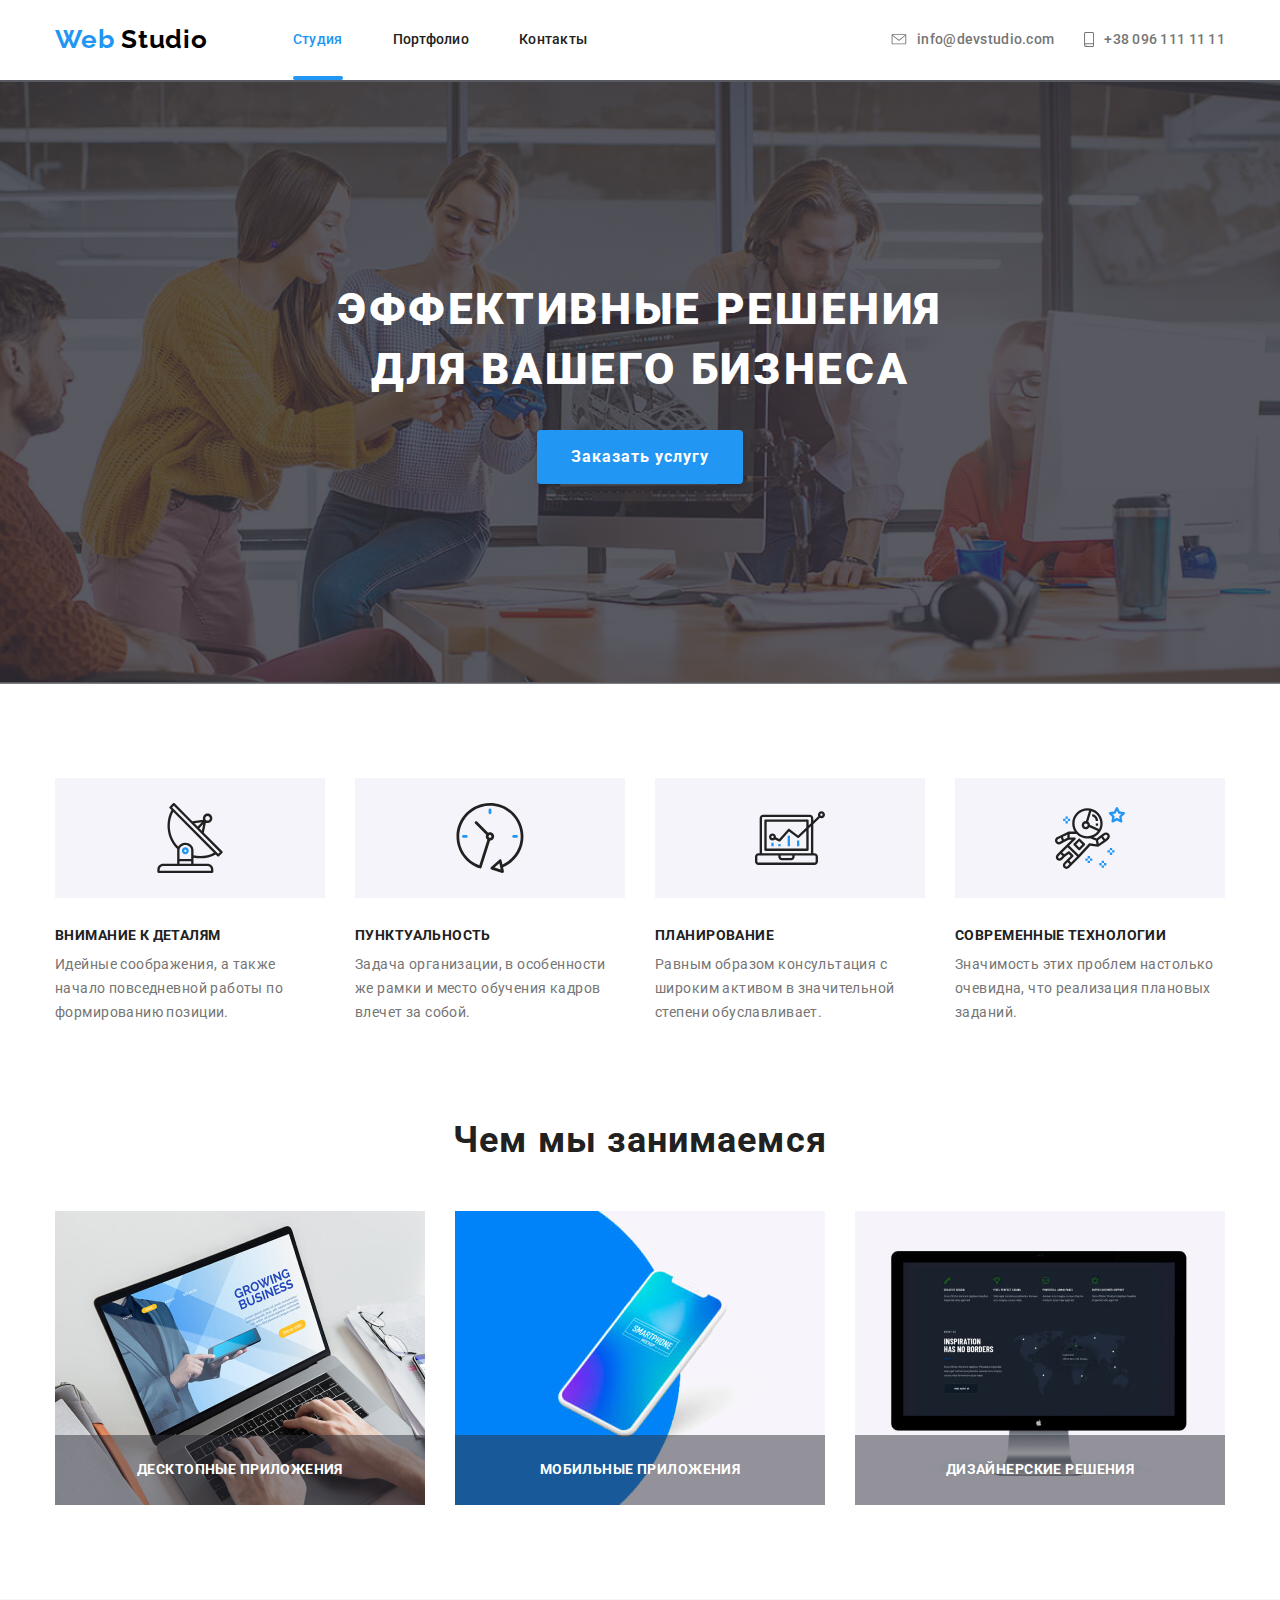
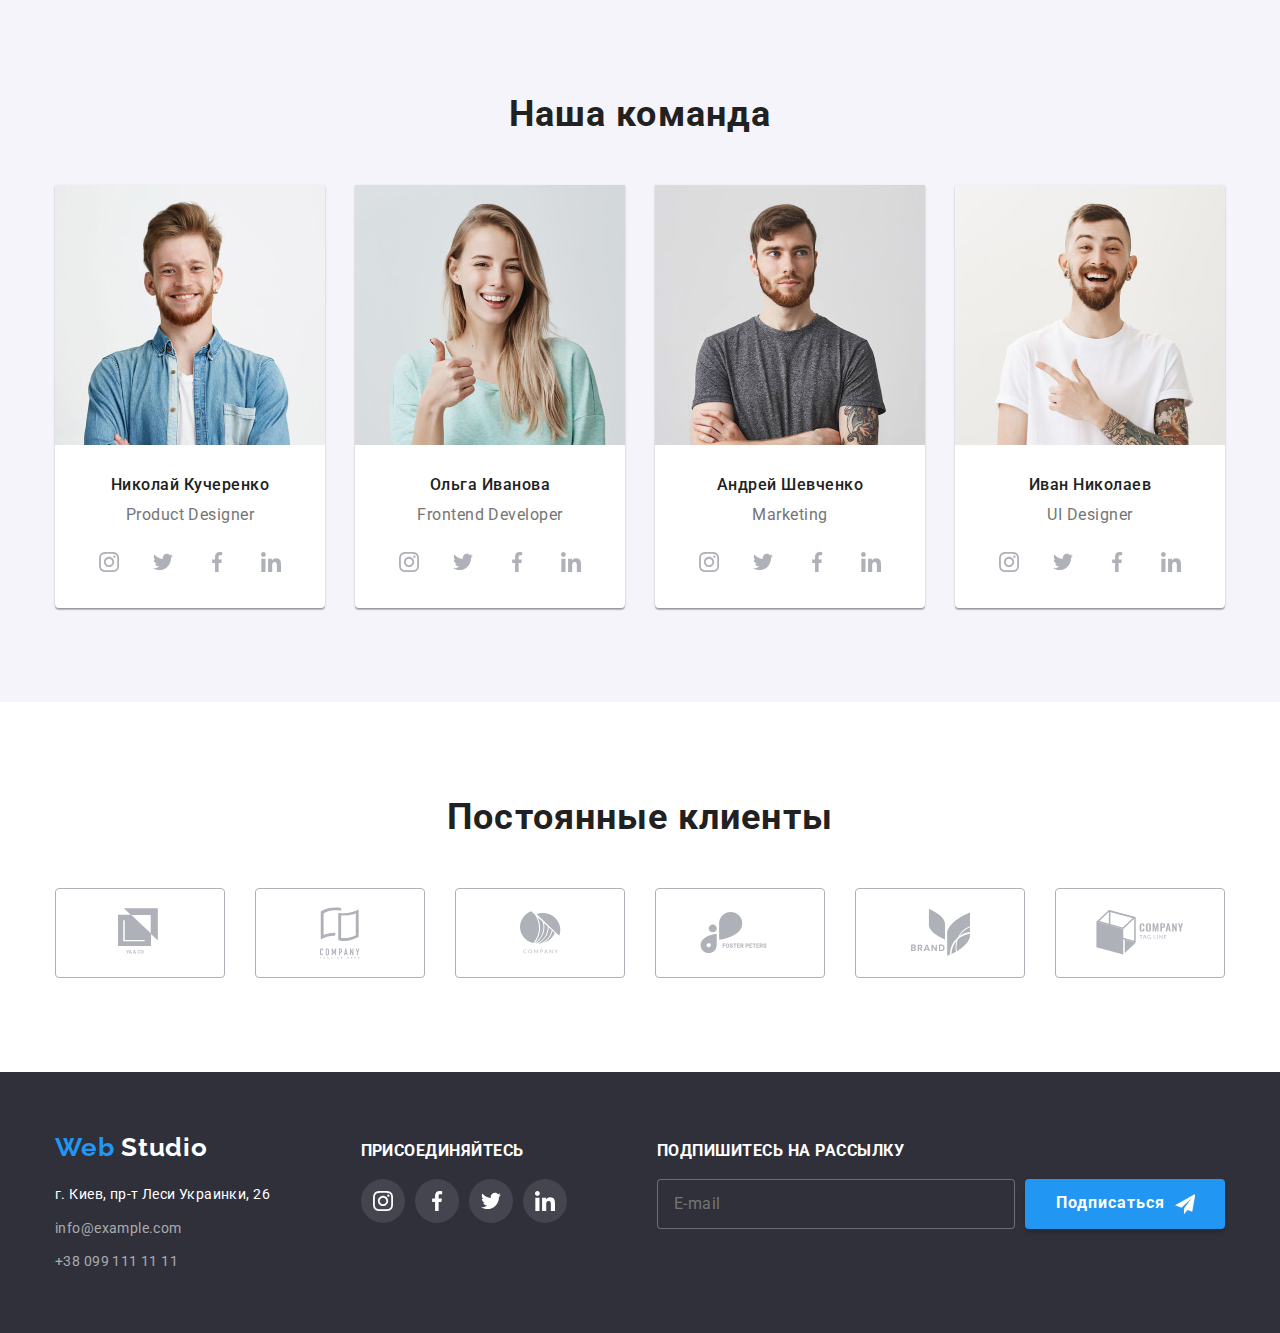
==== index.html @ 57c94443 "Add files via upload" ====
<!DOCTYPE html>
<html lang="ru">
  <head>
    <meta charset="UTF-8" />
    <meta name="viewport" content="width=device-width, initial-scale=1.0" />
    <title>Web Studio</title>
    <link rel="stylesheet" href="./css/normalize.css" />
    <link rel="stylesheet" href="./css/styles.css" />
    <link
      href="https://fonts.googleapis.com/css2?family=Raleway:wght@500&family=Roboto:wght@400;500;700;900&display=swap"
      rel="stylesheet"
    />
  </head>

  <body>
    <!--Шляпа-->
    <header class="header">
      <div class="container">
        <nav class="navigation">
          <a class="logo link" href="index.html" lang="en">
            <span class="logo-part">Web</span> Studio</a
          >
          <ul class="navigation-list list">
            <li class="navigation-list-item">
              <a class="navigation-list-link link current" href="index.html"
                >Студия</a
              >
            </li>
            <li class="navigation-list-item">
              <a class="navigation-list-link link" href="portfolio.html"
                >Портфолио</a
              >
            </li>
            <li class="navigation-list-item">
              <a class="navigation-list-link link" href="">Контакты</a>
            </li>
          </ul>
        </nav>
        <ul class="navigation-contacts list">
          <li class="navigation-contacts-list">
            <address class="navigation-contacts-adress">
              <a
                class="navigation-contacts-list-link link"
                href="mail:info@devstudio.com"
              >
                <svg class="icon-mail">
                  <use href="./images/sprite.svg#icon-envelope"></use>
                </svg>
                info@devstudio.com
              </a>
            </address>
          </li>
          <li class="navigation-contacts-list">
            <address class="navigation-contacts-adress">
              <a
                class="navigation-contacts-list-link link"
                href="tel:380961111111"
              >
                <svg class="icon-phone">
                  <use href="./images/sprite.svg#icon-smartphone"></use>
                </svg>
                +38 096 111 11 11</a
              >
            </address>
          </li>
        </ul>
      </div>
    </header>
    <!--Hero СЕКЦИЯ-->
    <main>
      <section class="hero">
        <div class="container">
          <h1 class="hero-title">
            Эффективные решения<br />
            для вашего бизнеса
          </h1>
          <button data-modal-open class="modal-btn">Заказать услугу</button>
        </div>
      </section>
      <!--О Нас-->
      <section class="about-us">
        <div class="container">
          <h2 hidden>О Нас</h2>
          <ul class="about-us-list list">
            <li class="about-us-list-item">
              <div class="box">
                <svg class="icon-img">
                  <use href="./images/sprite.svg#icon-antenna"></use>
                </svg>
              </div>
              <h3 class="about-us-title">Внимание к деталям</h3>
              <p class="description">
                Идейные соображения, а также<br />
                начало повседневной работы по<br />
                формированию позиции.
              </p>
            </li>
            <li class="about-us-list-item">
              <div class="box">
                <svg class="icon-img">
                  <use href="./images/sprite.svg#icon-clock"></use>
                </svg>
              </div>
              <h3 class="about-us-title">Пунктуальность</h3>
              <p class="description">
                Задача организации, в особенности<br />
                же рамки и место обучения кадров<br />
                влечет за собой.
              </p>
            </li>
            <li class="about-us-list-item">
              <div class="box">
                <svg class="icon-img">
                  <use href="./images/sprite.svg#icon-diagram"></use>
                </svg>
              </div>
              <h3 class="about-us-title">Планирование</h3>
              <p class="description">
                Равным образом консультация с<br />
                широким активом в значительной<br />
                степени обуславливает.
              </p>
            </li>
            <li class="about-us-list-item">
              <div class="box">
                <svg class="icon-img">
                  <use href="./images/sprite.svg#icon-astronaut"></use>
                </svg>
              </div>
              <h3 class="about-us-title">Современные технологии</h3>
              <p class="description">
                Значимость этих проблем настолько<br />
                очевидна, что реализация плановых<br />
                заданий.
              </p>
            </li>
          </ul>
        </div>
      </section>
      <!--Чем Занимаемся-->
      <section class="what-we-do">
        <div class="container">
          <h2 class="heading-title">Чем мы занимаемся</h2>
          <ul class="what-we-do-list list">
            <li class="what-we-do-list-item">
              <img
                class="what-we-do-list-item-img"
                src="./images/main-page/what-we-do/wedo1.jpg"
                alt="ноутбук"
              />
              <p class="what-we-do-description">Десктопные приложения</p>
            </li>
            <li class="what-we-do-list-item">
              <img
                class="what-we-do-list-item-img"
                src="./images/main-page/what-we-do/wedo2.jpg"
                alt="смартфон"
              />
              <p class="what-we-do-description">Мобильные приложения</p>
            </li>
            <li class="what-we-do-list-item">
              <img
                class="what-we-do-list-item-img"
                src="./images/main-page/what-we-do/wedo3.jpg"
                alt="монитор"
              />
              <p class="what-we-do-description">дизайнерские решения</p>
            </li>
          </ul>
        </div>
      </section>
      <!--Команда-->
      <section class="team">
        <div class="container">
          <h2 class="heading-title">Наша команда</h2>
          <ul class="team-list list">
            <li class="team-list-item">
              <img
                class="team-list-teamate-img"
                src="./images/main-page/teamate/teamate1.jpg"
                alt="Николай Кучеренко"
                width="270"
                height="260"
              />
              <h3 class="teamate-name">Николай Кучеренко</h3>
              <p class="teamate-position" lang="en">Product Designer</p>
              <ul class="team-list-social list">
                <li class="team-list-social-item">
                  <a
                    class="team-list-social-item-link link"
                    href=""
                    aria-label="инстаграм"
                  >
                    <svg class="social-svg-item">
                      <use href="./images/sprite.svg#icon-instagram"></use>
                    </svg>
                  </a>
                </li>
                <li class="team-list-social-item">
                  <a
                    class="team-list-social-item-link link"
                    href=""
                    aria-label="твиттер"
                  >
                    <svg class="social-svg-item">
                      <use href="./images/sprite.svg#icon-twitter"></use>
                    </svg>
                  </a>
                </li>
                <li class="team-list-social-item">
                  <a
                    class="team-list-social-item-link link"
                    href=""
                    aria-label="фейсбук"
                  >
                    <svg class="social-svg-item">
                      <use href="./images/sprite.svg#icon-facebook"></use>
                    </svg>
                  </a>
                </li>
                <li class="team-list-social-item">
                  <a
                    class="team-list-social-item-link link"
                    href=""
                    aria-label="линкедин"
                  >
                    <svg class="social-svg-item">
                      <use href="./images/sprite.svg#icon-linkedin"></use>
                    </svg>
                  </a>
                </li>
              </ul>
            </li>
            <li class="team-list-item">
              <img
                class="team-list-teamate-img"
                src="./images/main-page/teamate/teamate2.jpg"
                alt="Ольга Иванова"
                width="270"
                height="260"
              />
              <h3 class="teamate-name">Ольга Иванова</h3>
              <p class="teamate-position" lang="en">Frontend Developer</p>
              <ul class="team-list-social list">
                <li class="team-list-social-item">
                  <a
                    class="team-list-social-item-link link"
                    href=""
                    aria-label="инстаграм"
                  >
                    <svg class="social-svg-item">
                      <use href="./images/sprite.svg#icon-instagram"></use>
                    </svg>
                  </a>
                </li>
                <li class="team-list-social-item">
                  <a
                    class="team-list-social-item-link link"
                    href=""
                    aria-label="твиттер"
                  >
                    <svg class="social-svg-item">
                      <use href="./images/sprite.svg#icon-twitter"></use>
                    </svg>
                  </a>
                </li>
                <li class="team-list-social-item">
                  <a
                    class="team-list-social-item-link link"
                    href=""
                    aria-label="фейсбук"
                  >
                    <svg class="social-svg-item">
                      <use href="./images/sprite.svg#icon-facebook"></use>
                    </svg>
                  </a>
                </li>
                <li class="team-list-social-item">
                  <a
                    class="team-list-social-item-link link"
                    href=""
                    aria-label="линкедин"
                  >
                    <svg class="social-svg-item">
                      <use href="./images/sprite.svg#icon-linkedin"></use>
                    </svg>
                  </a>
                </li>
              </ul>
            </li>
            <li class="team-list-item">
              <img
                class="team-list-teamate-img"
                src="./images/main-page/teamate/teamate3.jpg"
                alt="Андрей Шевченко"
                width="270"
                height="260"
              />
              <h3 class="teamate-name">Андрей Шевченко</h3>
              <p class="teamate-position" lang="en">Marketing</p>
              <ul class="team-list-social list">
                <li class="team-list-social-item">
                  <a
                    class="team-list-social-item-link link"
                    href=""
                    aria-label="инстаграм"
                  >
                    <svg class="social-svg-item">
                      <use href="./images/sprite.svg#icon-instagram"></use>
                    </svg>
                  </a>
                </li>
                <li class="team-list-social-item">
                  <a
                    class="team-list-social-item-link link"
                    href=""
                    aria-label="твиттер"
                  >
                    <svg class="social-svg-item">
                      <use href="./images/sprite.svg#icon-twitter"></use>
                    </svg>
                  </a>
                </li>
                <li class="team-list-social-item">
                  <a
                    class="team-list-social-item-link link"
                    href=""
                    aria-label="фейсбук"
                  >
                    <svg class="social-svg-item">
                      <use href="./images/sprite.svg#icon-facebook"></use>
                    </svg>
                  </a>
                </li>
                <li class="team-list-social-item">
                  <a
                    class="team-list-social-item-link link"
                    href=""
                    aria-label="линкедин"
                  >
                    <svg class="social-svg-item">
                      <use href="./images/sprite.svg#icon-linkedin"></use>
                    </svg>
                  </a>
                </li>
              </ul>
            </li>
            <li class="team-list-item">
              <img
                class="team-list-teamate-img"
                src="./images/main-page/teamate/teamate4.jpg"
                alt="Иван Николаев"
                width="270"
                height="260"
              />
              <h3 class="teamate-name">Иван Николаев</h3>
              <p class="teamate-position" lang="en">UI Designer</p>
              <ul class="team-list-social list">
                <li class="team-list-social-item">
                  <a
                    class="team-list-social-item-link link"
                    href=""
                    aria-label="инстаграм"
                  >
                    <svg class="social-svg-item">
                      <use href="./images/sprite.svg#icon-instagram"></use>
                    </svg>
                  </a>
                </li>
                <li class="team-list-social-item">
                  <a
                    class="team-list-social-item-link link"
                    href=""
                    aria-label="твиттер"
                  >
                    <svg class="social-svg-item">
                      <use href="./images/sprite.svg#icon-twitter"></use>
                    </svg>
                  </a>
                </li>
                <li class="team-list-social-item">
                  <a
                    class="team-list-social-item-link link"
                    href=""
                    aria-label="фейсбук"
                  >
                    <svg class="social-svg-item">
                      <use href="./images/sprite.svg#icon-facebook"></use>
                    </svg>
                  </a>
                </li>
                <li class="team-list-social-item">
                  <a
                    class="team-list-social-item-link link"
                    href=""
                    aria-label="линкедин"
                  >
                    <svg class="social-svg-item">
                      <use href="./images/sprite.svg#icon-linkedin"></use>
                    </svg>
                  </a>
                </li>
              </ul>
            </li>
          </ul>
        </div>
      </section>
      <!--Постоянные клиенты-->
      <section class="ourclients">
        <div class="container">
          <h2 class="heading-title">Постоянные клиенты</h2>
          <ul class="clients-list list">
            <li class="clients-list-item">
              <a class="clients-list-item-link link" href="">
                <svg class="clients-svg-item1">
                  <use href="./images/sprite.svg#icon-logo1"></use>
                </svg>
              </a>
            </li>
            <li class="clients-list-item">
              <a class="clients-list-item-link link" href="">
                <svg class="clients-svg-item2">
                  <use href="./images/sprite.svg#icon-logo2"></use>
                </svg>
              </a>
            </li>
            <li class="clients-list-item">
              <a class="clients-list-item-link link" href="">
                <svg class="clients-svg-item3">
                  <use href="./images/sprite.svg#icon-logo3"></use>
                </svg>
              </a>
            </li>
            <li class="clients-list-item">
              <a class="clients-list-item-link link" href="">
                <svg class="clients-svg-item4">
                  <use href="./images/sprite.svg#icon-logo4"></use>
                </svg>
              </a>
            </li>
            <li class="clients-list-item">
              <a class="clients-list-item-link link" href="">
                <svg class="clients-svg-item5">
                  <use href="./images/sprite.svg#icon-logo5"></use>
                </svg>
              </a>
            </li>
            <li class="clients-list-item">
              <a class="clients-list-item-link link" href="">
                <svg class="clients-svg-item6">
                  <use href="./images/sprite.svg#icon-logo6"></use>
                </svg>
              </a>
            </li>
          </ul>
        </div>
      </section>
    </main>
    <!--Дно-->
    <footer class="footer">
      <div class="container">
        <div class="footer-part1">
          <a class="logo-footer link" href="index.html" lang="en">
            <span class="logo-part">Web</span>
            <span class="logo-part2">Studio</span>
          </a>
          <ul class="footer-list list">
            <li class="footer-list-item">
              <address class="footer-list-item-adress">
                <a
                  class="footer-list-item-link link"
                  href="https://goo.gl/maps/DpkzdR6np3sJu7Kr6"
                  target="_blank"
                >
                  г. Киев, пр-т Леси Украинки, 26
                </a>
              </address>
            </li>
            <li class="footer-list-item">
              <address class="footer-list-item-adress">
                <a
                  class="footer-list-item-link2 link"
                  href="mail:info@example.com"
                >
                  info@example.com
                </a>
              </address>
            </li>
            <li class="footer-list-item">
              <address class="footer-list-item-adress">
                <a class="footer-list-item-link2 link" href="tel:+380991111111">
                  +38 099 111 11 11
                </a>
              </address>
            </li>
          </ul>
        </div>
        <div class="footer-part2">
          <h3 class="join-in">присоединяйтесь</h3>
          <ul class="join-in-list list">
            <li class="join-in-item">
              <a
                class="join-in-item-link link"
                href=""
                aria-label="ссылка на инстаграм"
              >
                <svg class="social-svg-item">
                  <use href="./images/sprite.svg#icon-instagram"></use>
                </svg>
              </a>
            </li>
            <li class="join-in-item">
              <a
                class="join-in-item-link link"
                href=""
                aria-label="ссылка на фейсбук"
              >
                <svg class="social-svg-item">
                  <use href="./images/sprite.svg#icon-facebook"></use>
                </svg>
              </a>
            </li>
            <li class="join-in-item">
              <a
                class="join-in-item-link link"
                href=""
                aria-label="ссылка на твиттер"
              >
                <svg class="social-svg-item">
                  <use href="./images/sprite.svg#icon-twitter"></use>
                </svg>
              </a>
            </li>
            <li class="join-in-item">
              <a
                class="join-in-item-link link"
                href=""
                aria-label="ссылка на линкедин"
              >
                <svg class="social-svg-item">
                  <use href="./images/sprite.svg#icon-linkedin"></use>
                </svg>
              </a>
            </li>
          </ul>
        </div>
        <div class="footer-part3">
          <h3 class="mail-form">
            Подпишитесь на рассылку
          </h3>
          <form action="#" class="mail-form-field">
            <input
              type="email"
              name="email"
              id="email"
              class="mail-form-input"
              placeholder="E-mail"
            />
            <button type="submit" class="mail-form-btn">
              Подписаться
              <svg class="icon-send">
                <use href="./images/sprite.svg#icon-icon-send"></use>
              </svg>
            </button>
          </form>
        </div>
      </div>
    </footer>
    <!--Модальное окно-->
    <div data-modal class="form-on-backdrop is-hidden">
      <form action="#" class="modal-form">
        <h3 class="modal-form-name">Оставьте свои данные, мы вам перезвоним</h3>
        <button type="button" data-modal-close class="modal-close-btn">
          <svg class="icon-close">
            <use href="./images/sprite.svg#icon-close"></use>
          </svg>
        </button>
        <div class="modal-wrapper">
          <input
            class="modal-form-title"
            type="text"
            name="user-name"
            id="user-modal-name"
            placeholder=" "
          />
          <label for="user-modal-name" class="modal-label"> Имя</label>
          <span class="icon-form-span">
            <svg class="icon-form">
              <use href="./images/sprite.svg#icon-person"></use>
            </svg>
          </span>
        </div>
        <div class="modal-wrapper">
          <input
            class="modal-form-title"
            type="tel"
            name="user-tel"
            id="user-modal-tel"
            placeholder=" "
            required=""
          />
          <label for="user-modal-tel" class="modal-label">
            Телефон
          </label>
          <span class="icon-form-span">
            <svg class="icon-form">
              <use href="./images/sprite.svg#icon-phone"></use>
            </svg>
          </span>
        </div>
        <div class="modal-wrapper">
          <input
            class="modal-form-title"
            type="email"
            name="user-email"
            id="user-modal-email"
            placeholder=" "
            required=""
          />
          <label for="user-modal-email" class="modal-label"> Почта</label>
          <span class="icon-form-span">
            <svg class="icon-form">
              <use href="./images/sprite.svg#icon-email"></use>
            </svg>
          </span>
        </div>
        <label for="textarea" class="modal-label-textarea">
          <textarea
            id="textarea"
            class="modal-form-text"
            name="user-massage"
            placeholder=" "
          ></textarea>
          <span class="modal-span-text">Комментарий</span>
        </label>
        <label class="modal-form-label">
          <input
            type="checkbox"
            name="policy"
            value="accept-policy"
            class="modal-form-check"
          />
          <span class="modal-form-my-check">
            <svg class="icon-check">
              <use href="./images/sprite.svg#icon-icon-check"></use>
            </svg>
          </span>
          <span class="modal-form-span"
            >Соглашаюсь с рассылкой и принимаю
            <a href="">Условия договора</a>
          </span>
        </label>
        <button class="modal-form-accept">Отправить</button>
      </form>
    </div>

    <script src="./js/modal.js"></script>
  </body>
</html>
---- css/styles.css ----
:root {
  --main-font: "Roboto", sans-serif;
  --secondary-font: "Raleway", sans-serif;
  --main-color-text: #757575;
  --secondary-color-text: #212121;
  --third-color-text: #ffffff;
  --accent-color: #2196f3;
  --background-color: #ffffff;
  --background-secondary-color: #f5f4fa;
  --background-footer-color: #2f303a;
  --color-icons: #afb1b8;
}
body {
  background-color: var(--background-color);
  font-style: normal;
  font-family: var(--main-font);
  font-size: 14px;
  color: var(--secondary-color-text);
}

/*index.html*/

html {
  box-sizing: border-box;
}
*,
*::before,
*::after {
  box-sizing: inherit;
}
.link {
  text-decoration: none;
  display: block;
}
.list {
  list-style: none;
  padding: 0px;
  margin: 0px;
}

h1,
h2,
h3,
h4,
h5,
h6 {
  margin-top: 0;
  margin-bottom: 0;
}
p {
  margin: 0px;
}

/*Header*/

.header > .container,
.navigation,
.navigation-list {
  display: flex;
  align-items: center;
  justify-content: space-between;
}
.container {
  width: 1200px;
  padding-left: 15px;
  padding-right: 15px;
  margin-left: auto;
  margin-right: auto;
}
.navigation-list {
  padding-left: 0px;
}
.navigation-list-item:not(:last-child) {
  margin-right: 50px;
}
.navigation-contacts {
  display: flex;
  align-items: center;
  padding-left: 0px;
}
.navigation-contacts-list:not(:last-child) {
  margin-right: 30px;
}
.logo {
  font-family: var(--secondary-font);
  font-weight: 700;
  font-size: 26px;
  line-height: 1.19;
  letter-spacing: 0.03em;
  color: #000000;
  margin-right: 85px;
  padding-top: 24px;
  padding-bottom: 25px;
}
.logo-part {
  color: var(--accent-color);
}
.navigation-list-link,
.navigation-contacts-list-link {
  font-family: var(--main-font);
  font-style: normal;
  font-weight: 500;
  font-size: 14px;
  line-height: 1.4px;
  letter-spacing: 0.02em;
  text-decoration: none;
  padding-top: 32px;
  padding-bottom: 32px;
  transition: color 250ms cubic-bezier(0.4, 0, 0.2, 1);
}
.navigation-list-link {
  color: var(--secondary-color-text);
  position: relative;
}
.navigation-list-link.current {
  color: var(--accent-color);
}
.current::after {
  position: absolute;
  content: "";
  display: block;
  margin-top: 35px;
  width: 100%;
  height: 4px;
  background-color: var(--accent-color);
  border-radius: 2px;
}
.navigation-contacts-list-link {
  display: flex;
  align-items: center;
  color: var(--main-color-text);
}
.navigation-list-link:hover,
.navigation-list-link:focus,
.navigation-contacts-list-link:hover,
.navigation-contacts-list-link:focus {
  color: var(--accent-color);
}

.icon-phone:hover,
.icon-phone:focus,
.icon-mail:hover,
.icon-mail:focus {
  fill: var(--accent-color);
}
.icon-phone {
  fill: currentColor;
  margin-right: 10px;
  width: 10px;
  height: 15px;
}
.icon-mail {
  fill: currentColor;
  margin-right: 10px;
  width: 16px;
  height: 11px;
}

/*Hero Section*/

.hero {
  background-image: linear-gradient(
      rgba(47, 48, 58, 0.8),
      rgba(47, 48, 58, 0.8)
    ),
    url(../images/main-page/hero/hero-img.jpg);
  background-repeat: no-repeat;
  background-position: center;
  margin-right: auto;
  margin-left: auto;
  padding-top: 200px;
  padding-bottom: 200px;
  text-align: center;
}
.hero-title {
  margin-bottom: 30px;
  font-family: var(--main-font);
  font-weight: 900;
  font-size: 44px;
  line-height: 1.36;
  text-align: center;
  letter-spacing: 0.06em;
  text-transform: uppercase;
  color: var(--third-color-text);
}
.modal-btn {
  padding-top: 10px;
  padding-right: 32px;
  padding-bottom: 10px;
  padding-left: 32px;
  font-family: var(--main-font);
  font-weight: 700;
  font-size: 16px;
  line-height: 1.87;
  text-align: center;
  letter-spacing: 0.06em;
  color: var(--third-color-text);
  background-color: var(--accent-color);
  border-radius: 4px;
  cursor: pointer;
  border-color: transparent;
  box-shadow: 0px 4px 4px rgba(0, 0, 0, 0.15);
  transition: background-color 250ms cubic-bezier(0.4, 0, 0.2, 1);
}
.modal-btn:hover,
.modal-btn:focus {
  background-color: #188ce8;
}

/*About us*/

.about-us {
  padding-top: 94px;
}

.container {
  width: 1200px;
  padding-left: 15px;
  padding-right: 15px;
  margin-left: auto;
  margin-right: auto;
}
.about-us-list {
  display: flex;
}
.about-us-list-item:not(:last-child) {
  margin-right: 30px;
}
.about-us-list-item-img {
  display: block;
  padding-top: 25px;
  padding-right: 100px;
  padding-bottom: 25px;
  padding-left: 100px;
  margin-bottom: 30px;
  width: 270px;
  height: 120px;
  background-color: var(--background-secondary-color);
}
.about-us-title {
  margin-bottom: 10px;
  font-weight: 700;
  font-size: 14px;
  line-height: 1.14;
  letter-spacing: 0.03em;
  text-transform: uppercase;
  color: var(--secondary-color-text);
}
.description {
  font-weight: 400;
  font-size: 14px;
  line-height: 1.71;
  letter-spacing: 0.03em;
  color: var(--main-color-text);
}
.box {
  margin-bottom: 30px;
  background-color: var(--background-secondary-color);
  padding-top: 25px;
  padding-right: 100px;
  padding-bottom: 25px;
  padding-left: 100px;
  width: 270px;
  height: 120px;
}
.icon-img {
  height: 70px;
  width: 70px;
}

/*what we do*/

.what-we-do {
  text-align: center;
  padding-top: 94px;
  padding-bottom: 94px;
}
.what-we-do-list {
  display: flex;
}
.what-we-do-list-item:not(:last-child) {
  margin-right: 30px;
}
.what-we-do-list-item {
  position: relative;
}
.what-we-do-list-item-img {
  display: block;
}
.heading-title {
  margin-bottom: 50px;
  font-weight: 700;
  font-size: 36px;
  line-height: 1.17;
  text-align: center;
  letter-spacing: 0.03em;
  color: var(--secondary-color-text);
}
.what-we-do-description {
  bottom: 0;
  left: 0;
  padding-top: 27px;
  padding-bottom: 27px;
  width: 370px;
  height: 70px;
  position: absolute;
  font-weight: 700;
  font-size: 14px;
  line-height: 1.14;
  text-align: center;
  letter-spacing: 0.03em;
  text-transform: uppercase;
  color: var(--third-color-text);
  background-color: rgba(47, 48, 58, 0.5);
}

/*Team*/

.team {
  padding-top: 94px;
  padding-bottom: 94px;
  text-align: center;
  background-color: var(--background-secondary-color);
}
.team-list-teamate-img {
  display: block;
  margin-bottom: 30px;
}
.team-list-social {
  display: flex;
  padding-right: 32px;
  padding-bottom: 24px;
  padding-left: 32px;
}
.team-list-social-item:not(:last-child) {
  margin-right: 10px;
}
.team-list {
  display: flex;
  justify-content: space-between;
}
.team-list-item {
  margin-right: 30px;
  background-color: var(--background-color);
  box-shadow: 0px 2px 1px rgba(0, 0, 0, 0.2), 0px 1px 1px rgba(0, 0, 0, 0.14),
    0px 1px 3px rgba(0, 0, 0, 0.12);
  border-radius: 0px 0px 4px 4px;
}
.teamate-name {
  margin-bottom: 10px;
  font-weight: 500;
  font-size: 16px;
  line-height: 1.19;
  text-align: center;
  letter-spacing: 0.03em;
  color: var(--secondary-color-text);
}
.teamate-position {
  margin-bottom: 16px;
  font-weight: 400;
  font-size: 16px;
  line-height: 1.19;
  text-align: center;
  letter-spacing: 0.03em;
  color: var(--main-color-text);
}
.team-list-social-item-link {
  display: flex;
  align-items: center;
  padding-top: 12px;
  padding-right: 12px;
  padding-bottom: 12px;
  padding-left: 12px;
  color: var(--color-icons);
  transition: 250ms cubic-bezier(0.4, 0, 0.2, 1);
  transition-property: background-color, color, box-shadow;
}
.team-list-social-item-link:hover,
.team-list-social-item-link:focus {
  background-color: var(--accent-color);
  border-radius: 50%;
  color: #ffffff;
}

.social-svg-item {
  fill: currentColor;
  width: 20px;
  height: 20px;
}
/*Clients*/

.ourclients {
  padding-top: 94px;
  padding-bottom: 94px;
  text-align: center;
}
.clients-list {
  display: flex;
}
.clients-list-item:not(:last-child) {
  display: flex;
  justify-content: space-between;
  margin-right: 30px;
}
.clients-list-item-link {
  display: flex;
  justify-content: center;
  align-items: center;
  border: 1px solid #afb1b8;
  border-radius: 4px;
  width: 170px;
  height: 90px;
  color: var(--color-icons);
  transition: border-color 250ms cubic-bezier(0.4, 0, 0.2, 1);
}
.clients-list-item-link:hover,
.clients-list-item-link:focus {
  background-color: var(--third-color-text);
  color: var(--accent-color);
  border-color: var(--accent-color);
}
.clients-svg-item1 {
  fill: currentColor;
  width: 44px;
  height: 49px;
  transition: color 250ms cubic-bezier(0.4, 0, 0.2, 1);
}
.clients-svg-item2 {
  fill: currentColor;
  width: 40px;
  height: 52px;
  transition: color 250ms cubic-bezier(0.4, 0, 0.2, 1);
}
.clients-svg-item3 {
  fill: currentColor;
  width: 41px;
  height: 43px;
  transition: color 250ms cubic-bezier(0.4, 0, 0.2, 1);
}
.clients-svg-item4 {
  fill: currentColor;
  width: 80px;
  height: 42px;
  transition: color 250ms cubic-bezier(0.4, 0, 0.2, 1);
}
.clients-svg-item5 {
  fill: currentColor;
  width: 59px;
  height: 47px;
  transition: color 250ms cubic-bezier(0.4, 0, 0.2, 1);
}
.clients-svg-item6 {
  fill: currentColor;
  width: 88px;
  height: 45px;
  transition: color 250ms cubic-bezier(0.4, 0, 0.2, 1);
}

/*Footer*/

.footer {
  background-color: var(--background-footer-color);
}
.footer > .container {
  display: flex;
  justify-content: space-between;
  align-items: baseline;
}
.logo-footer {
  font-family: var(--secondary-font);
  font-weight: 700;
  font-size: 26px;
  line-height: 1.19;
  letter-spacing: 0.03em;
  color: #000000;
  padding-top: 60px;
  padding-bottom: 20px;
}
.logo-part2 {
  color: var(--third-color-text);
}
.footer-list-item-link {
  font-style: normal;
  font-weight: 400;
  font-size: 14px;
  line-height: 1.71;
  letter-spacing: 0.03em;
  color: var(--third-color-text);
  text-decoration: none;
}
.footer-list-item-link2 {
  font-style: normal;
  font-weight: 400;
  font-size: 14px;
  line-height: 24px;
  letter-spacing: 0.03em;
  color: rgba(255, 255, 255, 0.6);
}
.join-in-item-link {
  display: flex;
  align-items: center;
  padding-top: 12px;
  padding-right: 12px;
  padding-bottom: 12px;
  padding-left: 12px;
  color: var(--background-color);
  background-color: rgba(255, 255, 255, 0.1);
  border-radius: 50%;
  transition: background-color 250ms cubic-bezier(0.4, 0, 0.2, 1);
}
.join-in-item-link:hover,
.join-in-item-link:focus {
  background-color: var(--accent-color);
  color: var(--third-color-text);
  border-radius: 50%;
}
.join-in {
  color: var(--background-color);
  margin-bottom: 20px;
  line-height: 16px;
  letter-spacing: 0.03em;
  text-transform: uppercase;
}
.mail-form {
  color: var(--background-color);
  margin-bottom: 20px;
  line-height: 16px;
  letter-spacing: 0.03em;
  text-transform: uppercase;
}
.footer-list {
  padding-bottom: 60px;
}
.footer-list-item:not(:last-child) {
  margin-bottom: 9px;
}
.join-in-list {
  display: flex;
}
.join-in-item:not(:last-child) {
  margin-right: 10px;
}
.mail-form-input {
  font-family: var(--main-font);
  font-size: 16px;
  letter-spacing: 0.03em;
  padding-top: 15px;
  padding-right: 16px;
  padding-bottom: 15px;
  padding-left: 16px;
  color: rgba(255, 255, 255, 0.6);
  width: 358px;
  height: 50px;
  border: 1px solid rgba(255, 255, 255, 0.3);
  border-radius: 4px;
  background-color: var(--background-footer-color);
}
.mail-form-field {
  display: flex;
}
.mail-form-btn {
  padding: 0px;
}
.mail-form-btn {
  font-style: normal;
  font-weight: 700;
  font-size: 16px;
  letter-spacing: 0.06em;
  text-align: center;
}
.mail-form-btn {
  font-family: var(--main-font);
  color: var(--third-color-text);
  background-color: var(--accent-color);
  margin-left: 10px;
  padding-top: 10px;
  padding-right: 28px;
  padding-bottom: 10px;
  padding-left: 29px;
  display: inline-flex;
  align-items: center;
  width: 200px;
  height: 50px;
  border-radius: 4px;
  border-color: transparent;
  box-shadow: 0px 4px 4px rgba(0, 0, 0, 0.15);
  cursor: pointer;
}
.icon-send {
  margin-left: 10px;
  width: 24px;
  height: 24px;
}
/*portfolio.html*/

.header2 > .container {
  display: flex;
  align-items: center;
  justify-content: space-between;
}
.header2 {
  border-bottom: 1px solid #ececec;
}
.main-container {
  padding-top: 93px;
  padding-bottom: 94px;
}
.btn-list {
  display: flex;
  justify-content: center;
  margin-bottom: 50px;
}
.btn-list-item:not(:last-child) {
  margin-right: 8px;
}
.btn-list-item-button {
  padding-top: 6px;
  padding-right: 22px;
  padding-bottom: 6px;
  padding-left: 22px;
  font-weight: 500;
  font-size: 16px;
  line-height: 1.62;
  text-align: center;
  letter-spacing: 0.03em;
  color: var(--secondary-color-text);
  background-color: var(--background-secondary-color);
  border-color: transparent;
  border-radius: 4px;
  cursor: pointer;
  transition: 250ms cubic-bezier(0.4, 0, 0.2, 1);
  transition-property: background-color, color, box-shadow;
}
.btn-list-item-button:hover,
.btn-list-item-button:focus {
  background-color: var(--accent-color);
  color: var(--background-color);
  box-shadow: 0px 2px 2px rgba(0, 0, 0, 0.12), 0px 1px 2px rgba(0, 0, 0, 0.08),
    0px 3px 1px rgba(0, 0, 0, 0.1);
}
.projects-title {
  margin-bottom: 4px;
  font-weight: 700;
  font-size: 18px;
  line-height: 2;
  letter-spacing: 0.06em;
  color: var(--secondary-color-text);
}
.projects-title-name {
  margin: 0px;
  font-weight: 400;
  font-size: 16px;
  line-height: 1.87;
  letter-spacing: 0.03em;
  color: var(--main-color-text);
}
.projects-list-item-img {
  display: block;
}
.projects-list-item-wrapper {
  position: relative;
  overflow: hidden;
}
.projects-title-description {
  position: absolute;
  top: 0;
  left: 0;
  transform: translateY(100%);
  opacity: 0;
  padding-top: 63px;
  padding-right: 24px;
  padding-bottom: 63px;
  padding-left: 24px;
  width: 100%;
  height: 100%;
  background-color: rgba(33, 150, 243, 0.9);
  margin: 0px;
  font-weight: 400;
  font-size: 18px;
  line-height: 1.55;
  letter-spacing: 0.03em;
  color: var(--third-color-text);
  transition: transform 250ms cubic-bezier(0.4, 0, 0.2, 1),
    opacity 250ms cubic-bezier(0.4, 0, 0.2, 1);
}
.projects-list {
  display: flex;
  flex-wrap: wrap;
}
.projects-list-item {
  margin-right: 30px;
  margin-bottom: 30px;
  transition: box-shadow 250ms cubic-bezier(0.4, 0, 0.2, 1);
}
.projects-list-item:hover,
.projects-list-item:focus {
  box-shadow: 1px 4px 6px rgba(0, 0, 0, 0.16), 0px 4px 4px rgba(0, 0, 0, 0.06),
    0px 1px 1px rgba(0, 0, 0, 0.12);
}
.projects-list-item-link {
  display: block;
}
.projects-list-item-link:hover .projects-title-description,
.projects-list-item-link:focus .projects-title-description {
  opacity: 1;
  transform: translateY(0);
}
.projects-list-item:nth-child(3n) {
  margin-right: 0px;
}
.projects-list-item:nth-last-child(-n + 3) {
  margin-bottom: 0px;
}
.img-info {
  padding-top: 20px;
  padding-right: 24px;
  padding-bottom: 20px;
  padding-left: 24px;
  border-right: 1px solid #eeeeee;
  border-bottom: 1px solid #eeeeee;
  border-left: 1px solid #eeeeee;
}

/*Модальное окно*/

.form-on-backdrop {
  position: fixed;
  left: 0;
  top: 0;
  height: 100%;
  width: 100%;
  background-color: rgba(0, 0, 0, 0.5);
  z-index: 100;
  display: flex;
  justify-content: center;
  align-items: center;
}
.modal-form {
  position: relative;
  padding: 40px;
  width: 528px;
  height: 581px;
  display: flex;
  flex-direction: column;
  background-color: var(--background-color);
  align-items: center;
}
.modal-label-textarea {
  position: relative;
  margin-bottom: 20px;
  transition: transform 250ms cubic-bezier(0.4, 0, 0.2, 1);
}
.modal-form-text {
  padding-top: 12px;
  padding-right: 16px;
  padding-bottom: 12px;
  padding-left: 16px;
  width: 448px;
  height: 120px;
  resize: none;
}
.modal-span-text {
  position: absolute;
  top: 12px;
  left: 16px;
  color: var(--main-color-text); /*
  transform: translateY(0%, -50%);*/
  transition: transform 250ms cubic-bezier(0.4, 0, 0.2, 1);
}
.modal-label-textarea:focus-within > .modal-span-text,
.modal-form-text:not(:placeholder-shown) + .modal-span-text {
  transform: translate(-10px, -35px);
  color: var(--accent-color);
}
.modal-wrapper {
  position: relative;
  margin-bottom: 28px;
}
.modal-label {
  position: absolute;
  left: 42px;
  color: var(--main-color-text);
  top: 50%;
  transform: translate(0%, -50%);
  transition: transform 250ms cubic-bezier(0.4, 0, 0.2, 1);
}
.icon-form {
  position: absolute;
  display: inline-block;
  width: 18px;
  height: 18px;
  top: 50%;
  left: 16px;
  transform: translateY(-50%);
}
.modal-form-title {
  padding-top: 11px;
  padding-right: 16px;
  padding-bottom: 11px;
  padding-left: 42px;
  width: 448px;
  height: 40px;
}
.modal-form-title,
.modal-form-text {
  display: block;
  font-family: var(--main-font);
  font-weight: normal;
  font-size: 14px;
  letter-spacing: 0.01em;
  border: 1px solid rgba(33, 33, 33, 0.2);
  border-radius: 4px;
  color: var(--main-color-text);
}
.modal-form-name {
  font-size: 20px;
  font-weight: 700;
  letter-spacing: 0.03em;
  margin-bottom: 30px;
}
.modal-form-title:focus + .modal-label,
.modal-form-title:not(:placeholder-shown) + .modal-label,
.modal-form-title:focus ~ .icon-form-span {
  transform: translate(-25px, -40px);
  color: var(--accent-color);
  fill: var(--accent-color);
}
.modal-form-title ~ .icon-form-span {
  transition: fill 250ms cubic-bezier(0.4, 0, 0.2, 1);
}
.modal-form-title:focus,
.modal-form-text:focus {
  outline: none;
  border-color: var(--accent-color);
}
.modal-form-span {
  font-weight: normal;
  font-size: 14px;
  letter-spacing: 0.03em;
  color: var(--main-color-text);
  margin-left: 7px;
}
.modal-form-span a {
  color: var(--accent-color);
}
.modal-form-label {
  display: flex;
  align-items: center;
  margin-bottom: 30px;
}
.modal-form-my-check {
  display: inline-block;
  width: 16px;
  height: 15px;
  border: solid 2px #000000;
  border-radius: 2px;
}
.icon-check {
  width: 100%;
  height: 100%;
}
.modal-form-check {
  position: absolute;
  width: 1px;
  height: 1px;
  margin: -1px;
  border: 0;
  padding: 0;
  clip: rect(0 0 0 0);
  overflow: hidden;
}
.modal-form-check:checked ~ .modal-form-my-check {
  background-color: var(--accent-color);
  border: transparent;
}
.modal-close-btn {
  display: flex;
  align-items: center;
  position: absolute;
  top: 8px;
  right: 8px;
  border-radius: 50%;
  background-color: transparent;
  border: solid 1px rgba(0, 0, 0, 0.1);
  cursor: pointer;
  padding: 0px;
  width: 30px;
  height: 30px;
  transition: fill 250ms cubic-bezier(0.4, 0, 0.2, 1);
}
.modal-close-btn:hover {
  fill: var(--accent-color);
}
.icon-close {
  margin: auto;
  width: 18px;
  height: 18px;
}
.is-hidden {
  visibility: hidden;
  opacity: 0;
  pointer-events: none;
}
.modal-form-accept {
  width: 200px;
  height: 50px;
  box-shadow: 0px 4px 4px rgba(0, 0, 0, 0.15);
  border-radius: 4px;
  border: transparent;
  cursor: pointer;
  background-color: var(--accent-color);
  font-size: 16px;
  letter-spacing: 0.06em;
  font-weight: 700;
  color: var(--third-color-text);
}
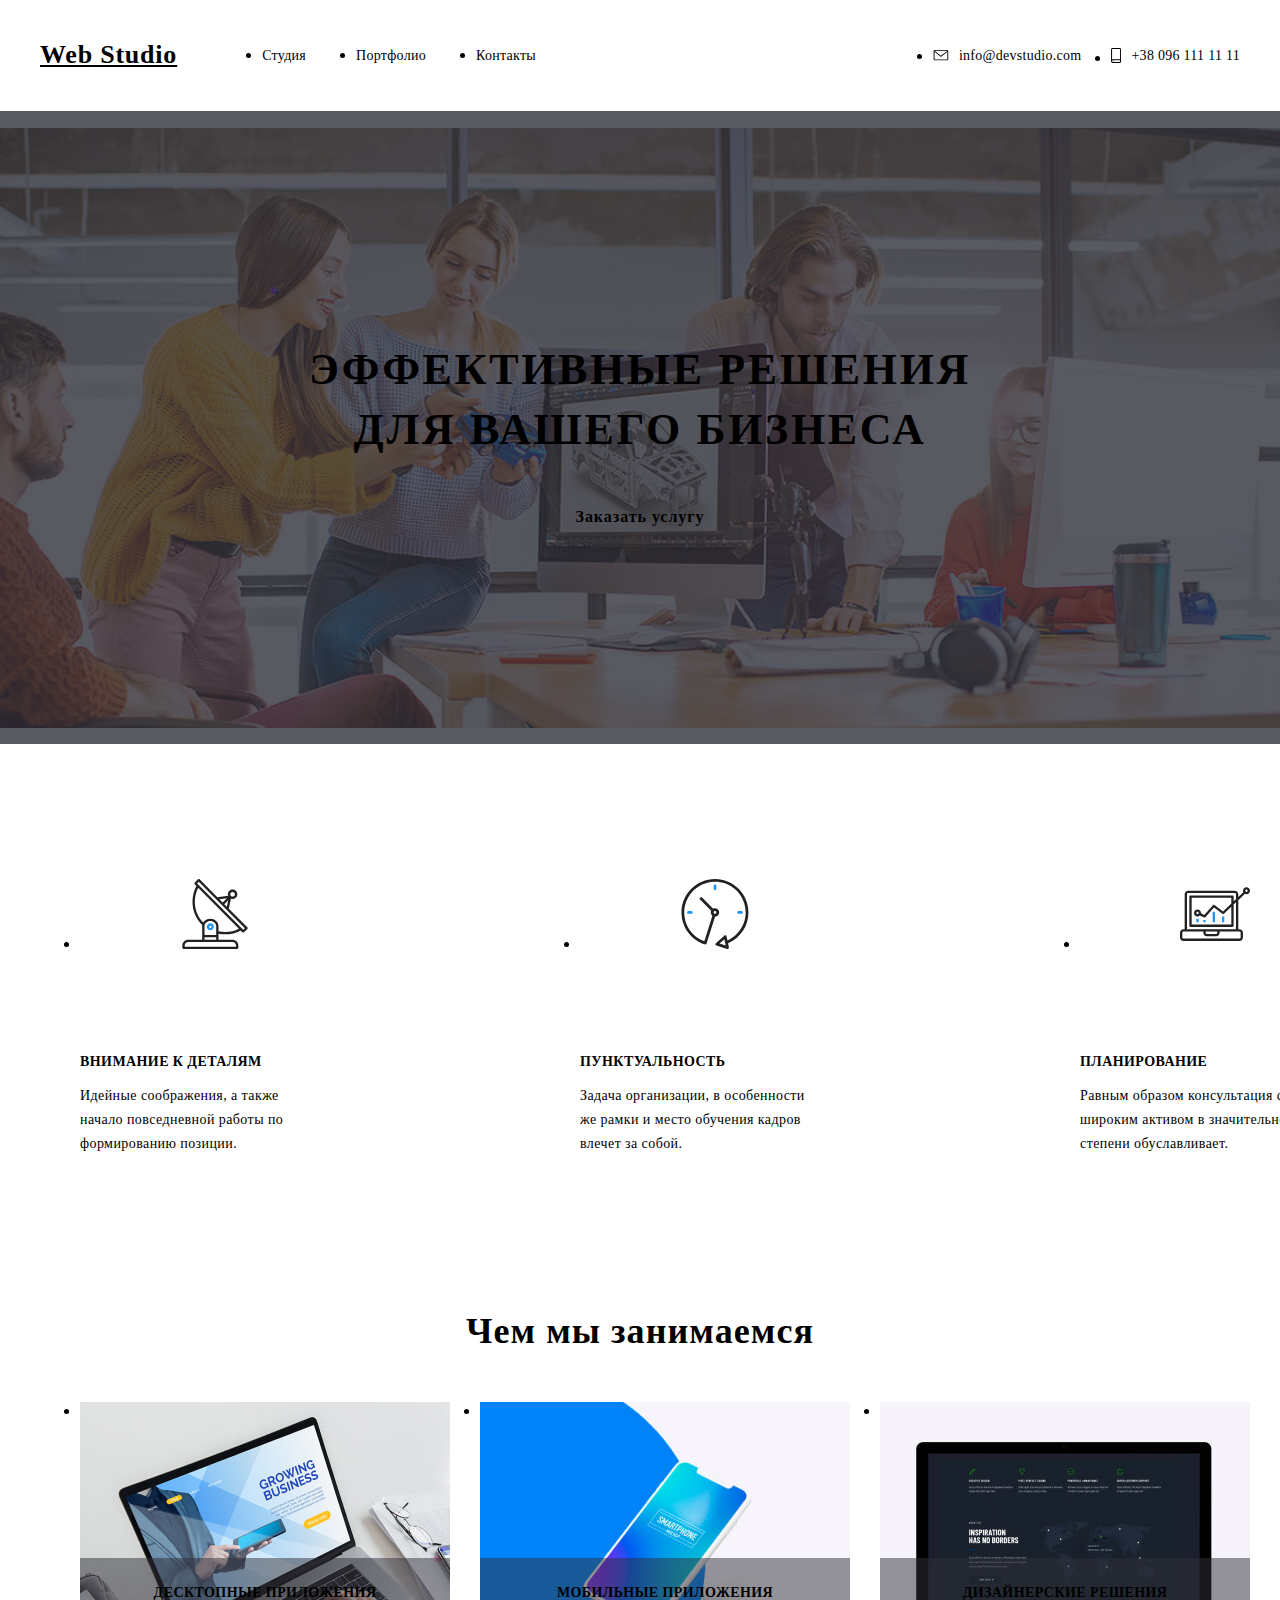
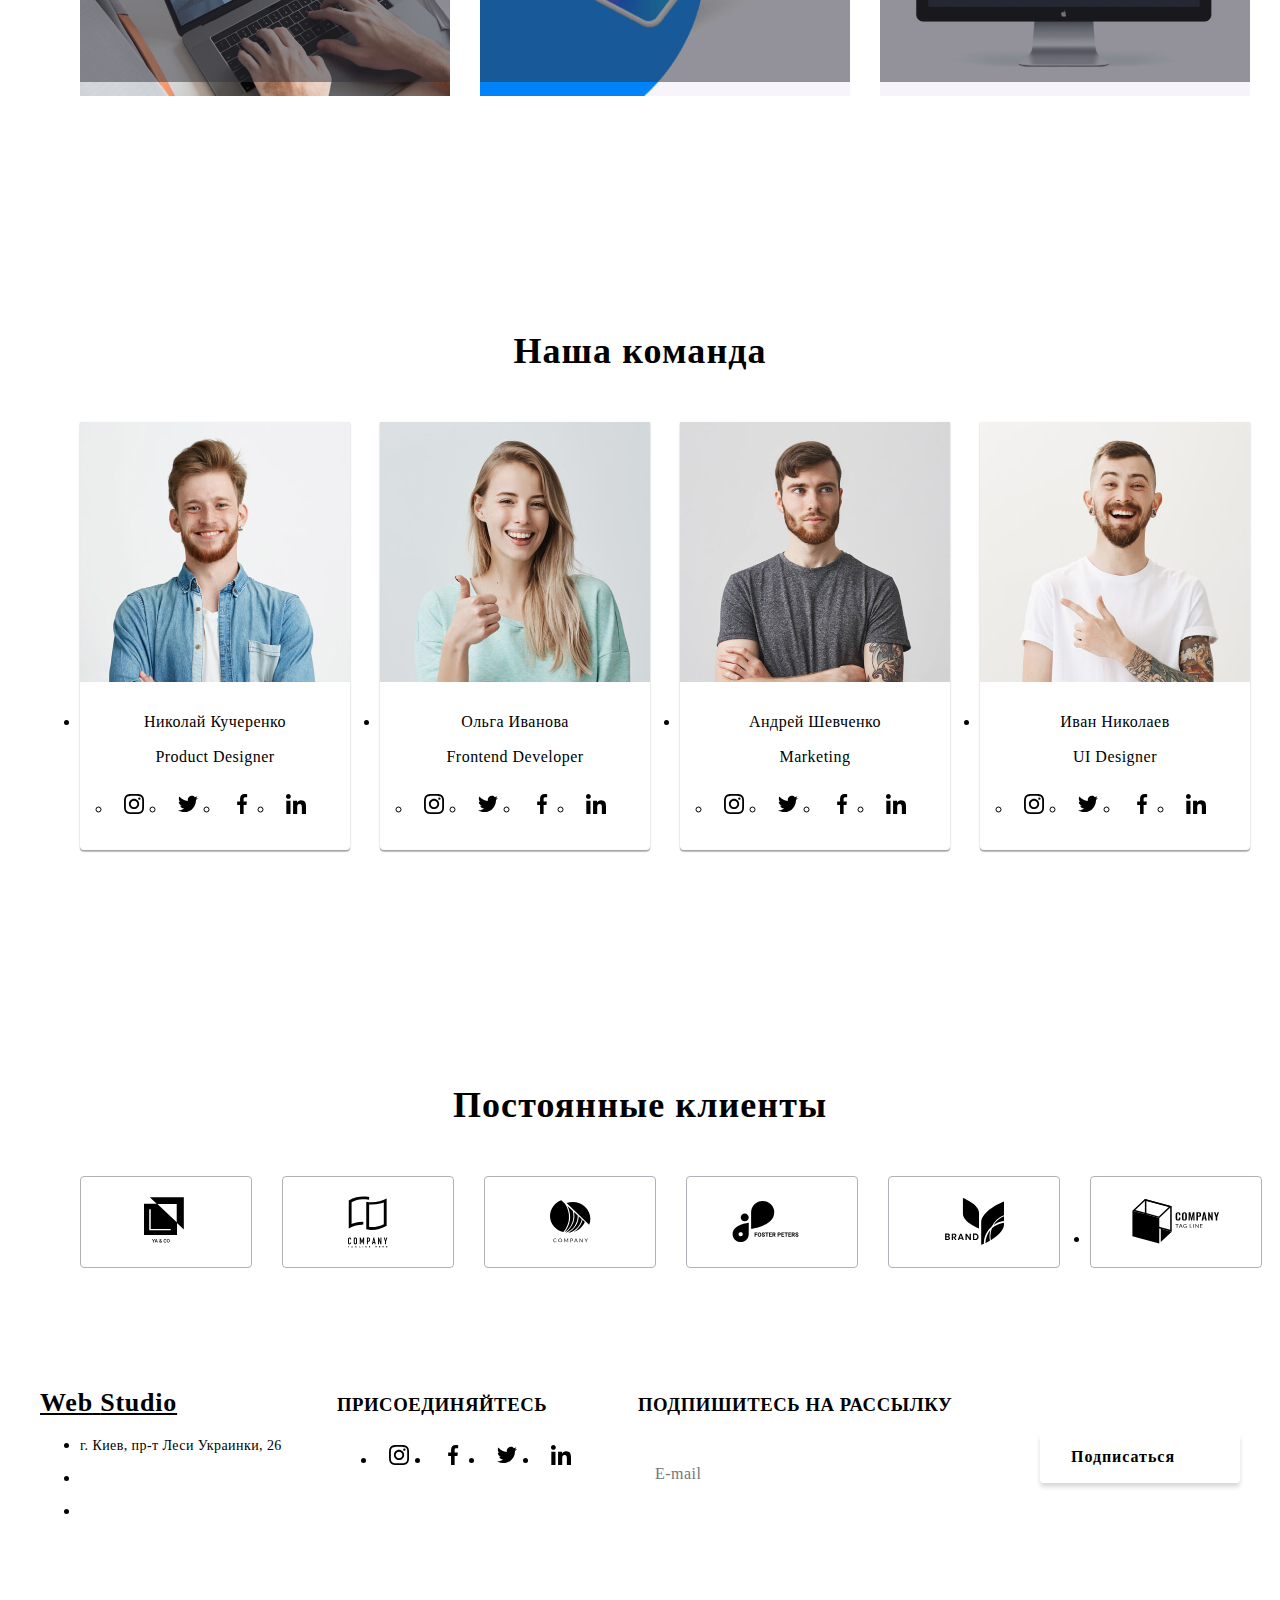
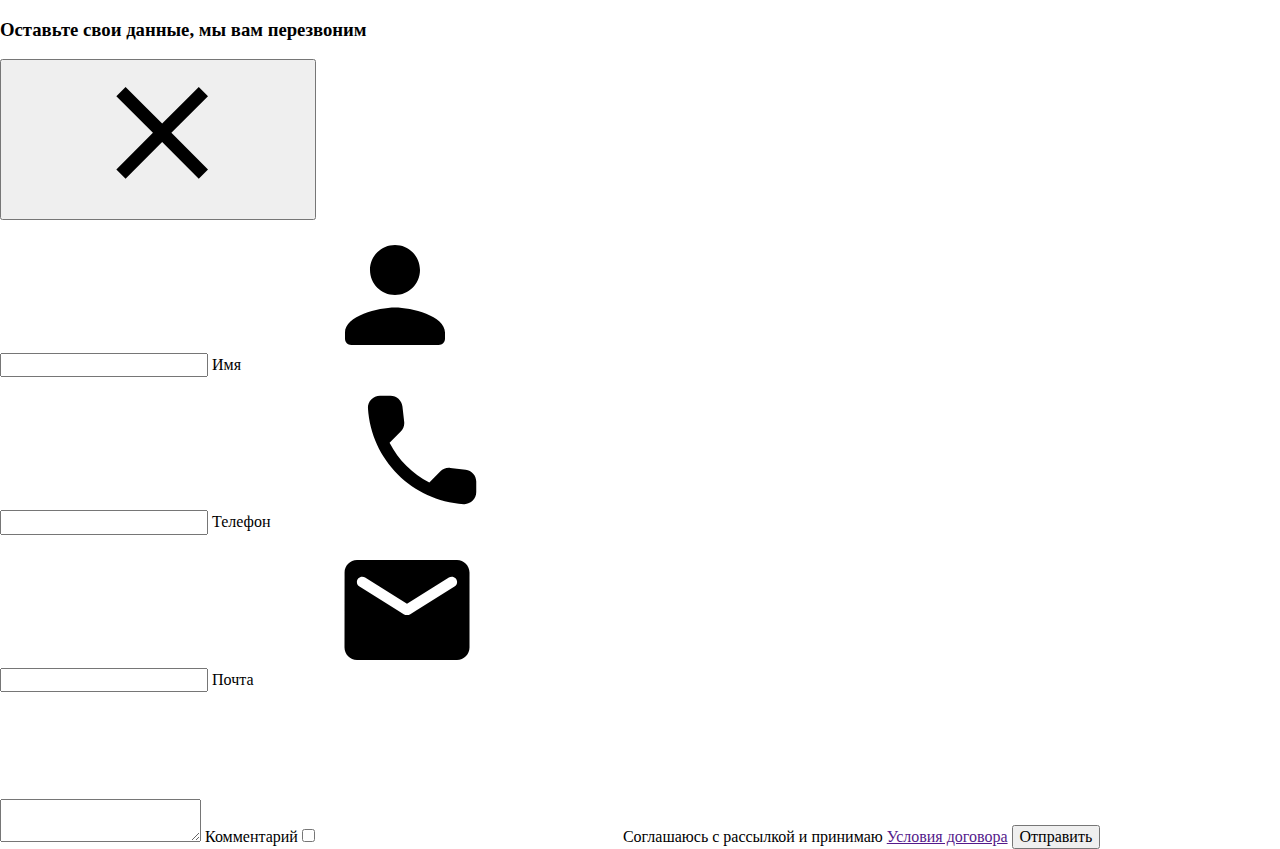
==== commit 4327f4df: "шаг два, порезал" ====
--- a/index.html
+++ b/index.html
@@ -5,7 +5,7 @@
     <meta name="viewport" content="width=device-width, initial-scale=1.0" />
     <title>Web Studio</title>
     <link rel="stylesheet" href="./css/normalize.css" />
-    <link rel="stylesheet" href="./css/styles.css" />
+    <link rel="stylesheet" href="./css/main.min.css" />
     <link
       href="https://fonts.googleapis.com/css2?family=Raleway:wght@500&family=Roboto:wght@400;500;700;900&display=swap"
       rel="stylesheet"
--- a/css/main.min.css
+++ b/css/main.min.css
@@ -0,0 +1,2 @@
+.header>.container,.navigation,.navigation-list{display:flex;align-items:center;justify-content:space-between}.container{width:1200px;padding-left:15px;padding-right:15px;margin-left:auto;margin-right:auto}.navigation-list{padding-left:0px}.navigation-list-item:not(:last-child){margin-right:50px}.navigation-contacts{display:flex;align-items:center;padding-left:0px}.navigation-contacts-list:not(:last-child){margin-right:30px}.logo{font-family:var(--secondary-font);font-weight:700;font-size:26px;line-height:1.19;letter-spacing:0.03em;color:#000000;margin-right:85px;padding-top:24px;padding-bottom:25px}.logo-part{color:var(--accent-color)}.navigation-list-link,.navigation-contacts-list-link{font-family:var(--main-font);font-style:normal;font-weight:500;font-size:14px;line-height:1.4px;letter-spacing:0.02em;text-decoration:none;padding-top:32px;padding-bottom:32px;transition:color 250ms cubic-bezier(0.4, 0, 0.2, 1)}.navigation-list-link{color:var(--secondary-color-text);position:relative}.navigation-list-link.current{color:var(--accent-color)}.current::after{position:absolute;content:"";display:block;margin-top:35px;width:100%;height:4px;background-color:var(--accent-color);border-radius:2px}.navigation-contacts-list-link{display:flex;align-items:center;color:var(--main-color-text)}.navigation-list-link:hover,.navigation-list-link:focus,.navigation-contacts-list-link:hover,.navigation-contacts-list-link:focus{color:var(--accent-color)}.icon-phone:hover,.icon-phone:focus,.icon-mail:hover,.icon-mail:focus{fill:var(--accent-color)}.icon-phone{fill:currentColor;margin-right:10px;width:10px;height:15px}.icon-mail{fill:currentColor;margin-right:10px;width:16px;height:11px}.hero{background-image:linear-gradient(rgba(47,48,58,0.8), rgba(47,48,58,0.8)),url(../images/main-page/hero/hero-img.jpg);background-repeat:no-repeat;background-position:center;margin-right:auto;margin-left:auto;padding-top:200px;padding-bottom:200px;text-align:center}.hero-title{margin-bottom:30px;font-family:var(--main-font);font-weight:900;font-size:44px;line-height:1.36;text-align:center;letter-spacing:0.06em;text-transform:uppercase;color:var(--third-color-text)}.modal-btn{padding-top:10px;padding-right:32px;padding-bottom:10px;padding-left:32px;font-family:var(--main-font);font-weight:700;font-size:16px;line-height:1.87;text-align:center;letter-spacing:0.06em;color:var(--third-color-text);background-color:var(--accent-color);border-radius:4px;cursor:pointer;border-color:transparent;box-shadow:0px 4px 4px rgba(0,0,0,0.15);transition:background-color 250ms cubic-bezier(0.4, 0, 0.2, 1)}.modal-btn:hover,.modal-btn:focus{background-color:#188ce8}.about-us{padding-top:94px}.container{width:1200px;padding-left:15px;padding-right:15px;margin-left:auto;margin-right:auto}.about-us-list{display:flex}.about-us-list-item:not(:last-child){margin-right:30px}.about-us-list-item-img{display:block;padding-top:25px;padding-right:100px;padding-bottom:25px;padding-left:100px;margin-bottom:30px;width:270px;height:120px;background-color:var(--background-secondary-color)}.about-us-title{margin-bottom:10px;font-weight:700;font-size:14px;line-height:1.14;letter-spacing:0.03em;text-transform:uppercase;color:var(--secondary-color-text)}.description{font-weight:400;font-size:14px;line-height:1.71;letter-spacing:0.03em;color:var(--main-color-text)}.box{margin-bottom:30px;background-color:var(--background-secondary-color);padding-top:25px;padding-right:100px;padding-bottom:25px;padding-left:100px;width:270px;height:120px}.icon-img{height:70px;width:70px}.what-we-do{text-align:center;padding-top:94px;padding-bottom:94px}.what-we-do-list{display:flex}.what-we-do-list-item:not(:last-child){margin-right:30px}.what-we-do-list-item{position:relative}.what-we-do-list-item-img{display:block}.heading-title{margin-bottom:50px;font-weight:700;font-size:36px;line-height:1.17;text-align:center;letter-spacing:0.03em;color:var(--secondary-color-text)}.what-we-do-description{bottom:0;left:0;padding-top:27px;padding-bottom:27px;width:370px;height:70px;position:absolute;font-weight:700;font-size:14px;line-height:1.14;text-align:center;letter-spacing:0.03em;text-transform:uppercase;color:var(--third-color-text);background-color:rgba(47,48,58,0.5)}.team{padding-top:94px;padding-bottom:94px;text-align:center;background-color:var(--background-secondary-color)}.team-list-teamate-img{display:block;margin-bottom:30px}.team-list-social{display:flex;padding-right:32px;padding-bottom:24px;padding-left:32px}.team-list-social-item:not(:last-child){margin-right:10px}.team-list{display:flex;justify-content:space-between}.team-list-item{margin-right:30px;background-color:var(--background-color);box-shadow:0px 2px 1px rgba(0,0,0,0.2),0px 1px 1px rgba(0,0,0,0.14),0px 1px 3px rgba(0,0,0,0.12);border-radius:0px 0px 4px 4px}.teamate-name{margin-bottom:10px;font-weight:500;font-size:16px;line-height:1.19;text-align:center;letter-spacing:0.03em;color:var(--secondary-color-text)}.teamate-position{margin-bottom:16px;font-weight:400;font-size:16px;line-height:1.19;text-align:center;letter-spacing:0.03em;color:var(--main-color-text)}.team-list-social-item-link{display:flex;align-items:center;padding-top:12px;padding-right:12px;padding-bottom:12px;padding-left:12px;color:var(--color-icons);transition:250ms cubic-bezier(0.4, 0, 0.2, 1);transition-property:background-color, color, box-shadow}.team-list-social-item-link:hover,.team-list-social-item-link:focus{background-color:var(--accent-color);border-radius:50%;color:#ffffff}.social-svg-item{fill:currentColor;width:20px;height:20px}.ourclients{padding-top:94px;padding-bottom:94px;text-align:center}.clients-list{display:flex}.clients-list-item:not(:last-child){display:flex;justify-content:space-between;margin-right:30px}.clients-list-item-link{display:flex;justify-content:center;align-items:center;border:1px solid #afb1b8;border-radius:4px;width:170px;height:90px;color:var(--color-icons);transition:border-color 250ms cubic-bezier(0.4, 0, 0.2, 1)}.clients-list-item-link:hover,.clients-list-item-link:focus{background-color:var(--third-color-text);color:var(--accent-color);border-color:var(--accent-color)}.clients-svg-item1{fill:currentColor;width:44px;height:49px;transition:color 250ms cubic-bezier(0.4, 0, 0.2, 1)}.clients-svg-item2{fill:currentColor;width:40px;height:52px;transition:color 250ms cubic-bezier(0.4, 0, 0.2, 1)}.clients-svg-item3{fill:currentColor;width:41px;height:43px;transition:color 250ms cubic-bezier(0.4, 0, 0.2, 1)}.clients-svg-item4{fill:currentColor;width:80px;height:42px;transition:color 250ms cubic-bezier(0.4, 0, 0.2, 1)}.clients-svg-item5{fill:currentColor;width:59px;height:47px;transition:color 250ms cubic-bezier(0.4, 0, 0.2, 1)}.clients-svg-item6{fill:currentColor;width:88px;height:45px;transition:color 250ms cubic-bezier(0.4, 0, 0.2, 1)}.footer{background-color:var(--background-footer-color)}.footer>.container{display:flex;justify-content:space-between;align-items:baseline}.logo-footer{font-family:var(--secondary-font);font-weight:700;font-size:26px;line-height:1.19;letter-spacing:0.03em;color:#000000;padding-top:60px;padding-bottom:20px}.logo-part2{color:var(--third-color-text)}.footer-list-item-link{font-style:normal;font-weight:400;font-size:14px;line-height:1.71;letter-spacing:0.03em;color:var(--third-color-text);text-decoration:none}.footer-list-item-link2{font-style:normal;font-weight:400;font-size:14px;line-height:24px;letter-spacing:0.03em;color:rgba(255,255,255,0.6)}.join-in-item-link{display:flex;align-items:center;padding-top:12px;padding-right:12px;padding-bottom:12px;padding-left:12px;color:var(--background-color);background-color:rgba(255,255,255,0.1);border-radius:50%;transition:background-color 250ms cubic-bezier(0.4, 0, 0.2, 1)}.join-in-item-link:hover,.join-in-item-link:focus{background-color:var(--accent-color);color:var(--third-color-text);border-radius:50%}.join-in{color:var(--background-color);margin-bottom:20px;line-height:16px;letter-spacing:0.03em;text-transform:uppercase}.mail-form{color:var(--background-color);margin-bottom:20px;line-height:16px;letter-spacing:0.03em;text-transform:uppercase}.footer-list{padding-bottom:60px}.footer-list-item:not(:last-child){margin-bottom:9px}.join-in-list{display:flex}.join-in-item:not(:last-child){margin-right:10px}.mail-form-input{font-family:var(--main-font);font-size:16px;letter-spacing:0.03em;padding-top:15px;padding-right:16px;padding-bottom:15px;padding-left:16px;color:rgba(255,255,255,0.6);width:358px;height:50px;border:1px solid rgba(255,255,255,0.3);border-radius:4px;background-color:var(--background-footer-color)}.mail-form-field{display:flex}.mail-form-btn{padding:0px}.mail-form-btn{font-style:normal;font-weight:700;font-size:16px;letter-spacing:0.06em;text-align:center}.mail-form-btn{font-family:var(--main-font);color:var(--third-color-text);background-color:var(--accent-color);margin-left:10px;padding-top:10px;padding-right:28px;padding-bottom:10px;padding-left:29px;display:inline-flex;align-items:center;width:200px;height:50px;border-radius:4px;border-color:transparent;box-shadow:0px 4px 4px rgba(0,0,0,0.15);cursor:pointer}.icon-send{margin-left:10px;width:24px;height:24px}
+/*# sourceMappingURL=main.min.css.map */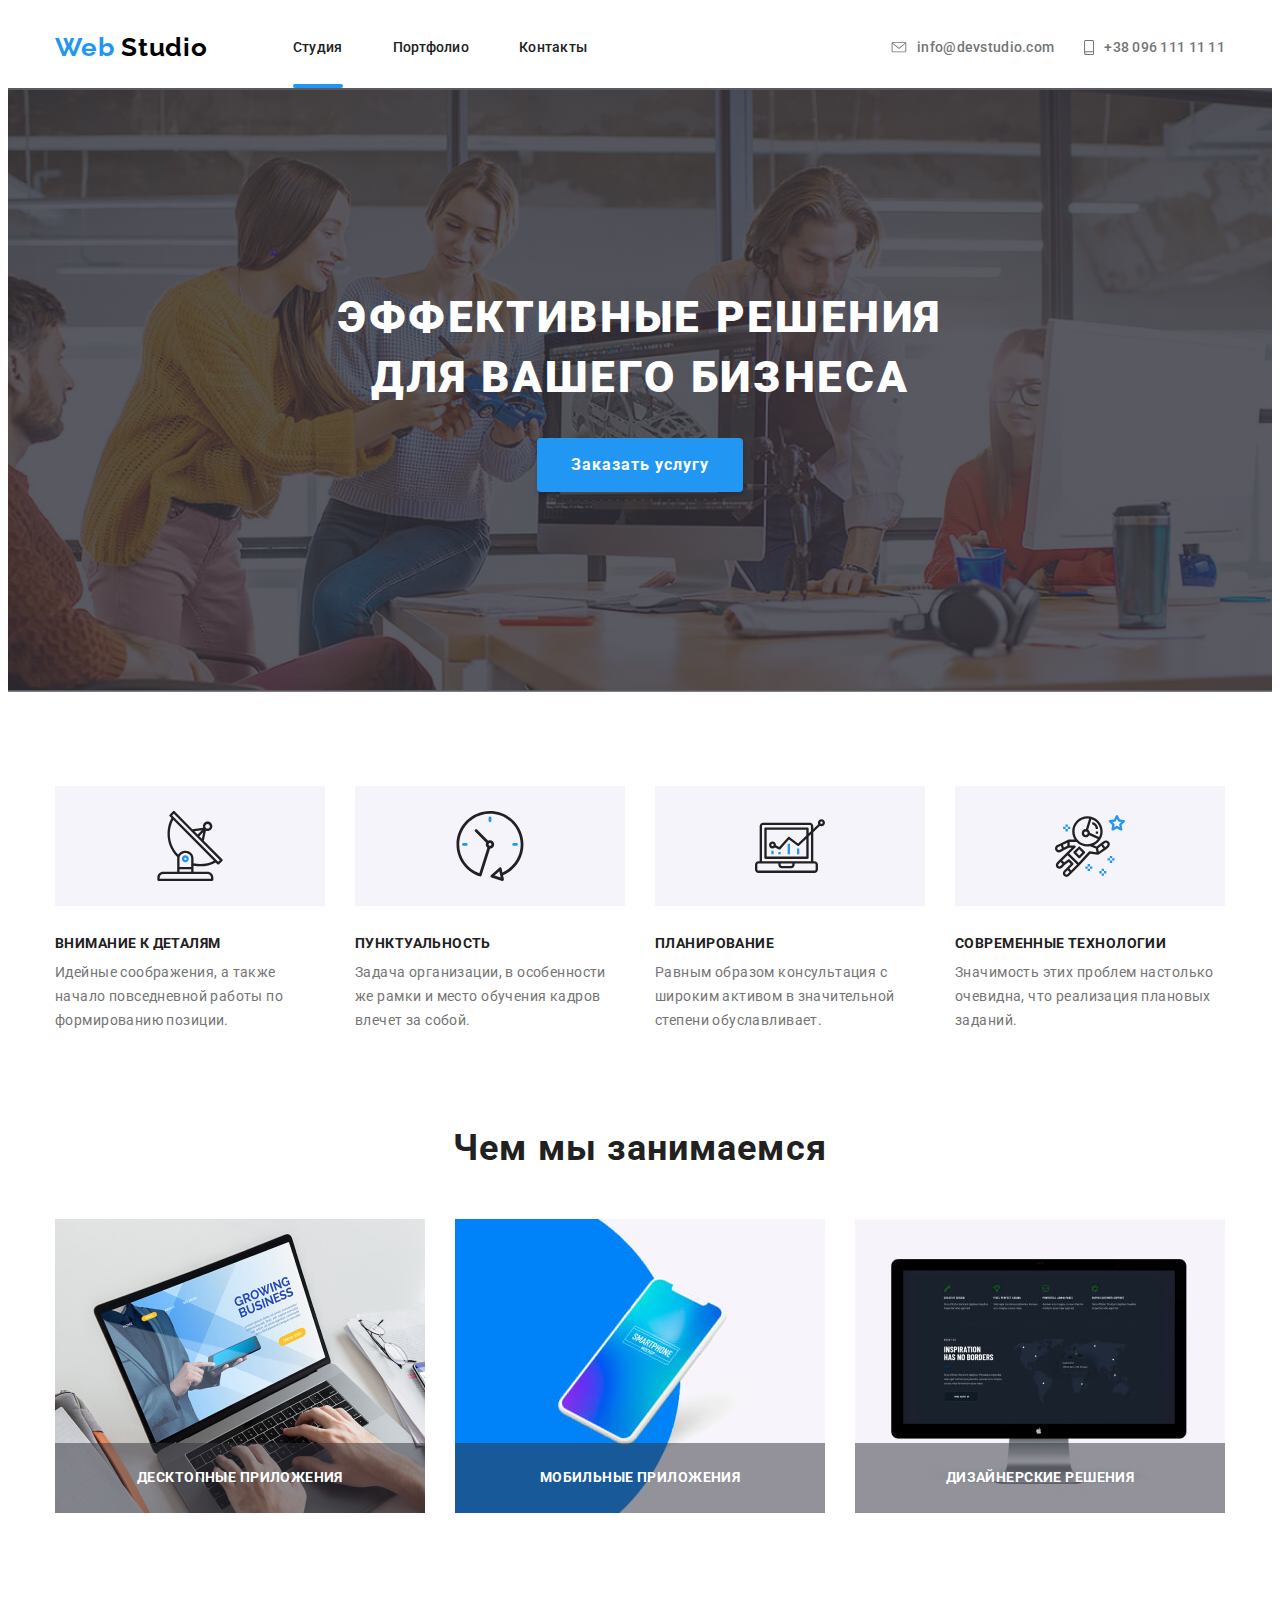
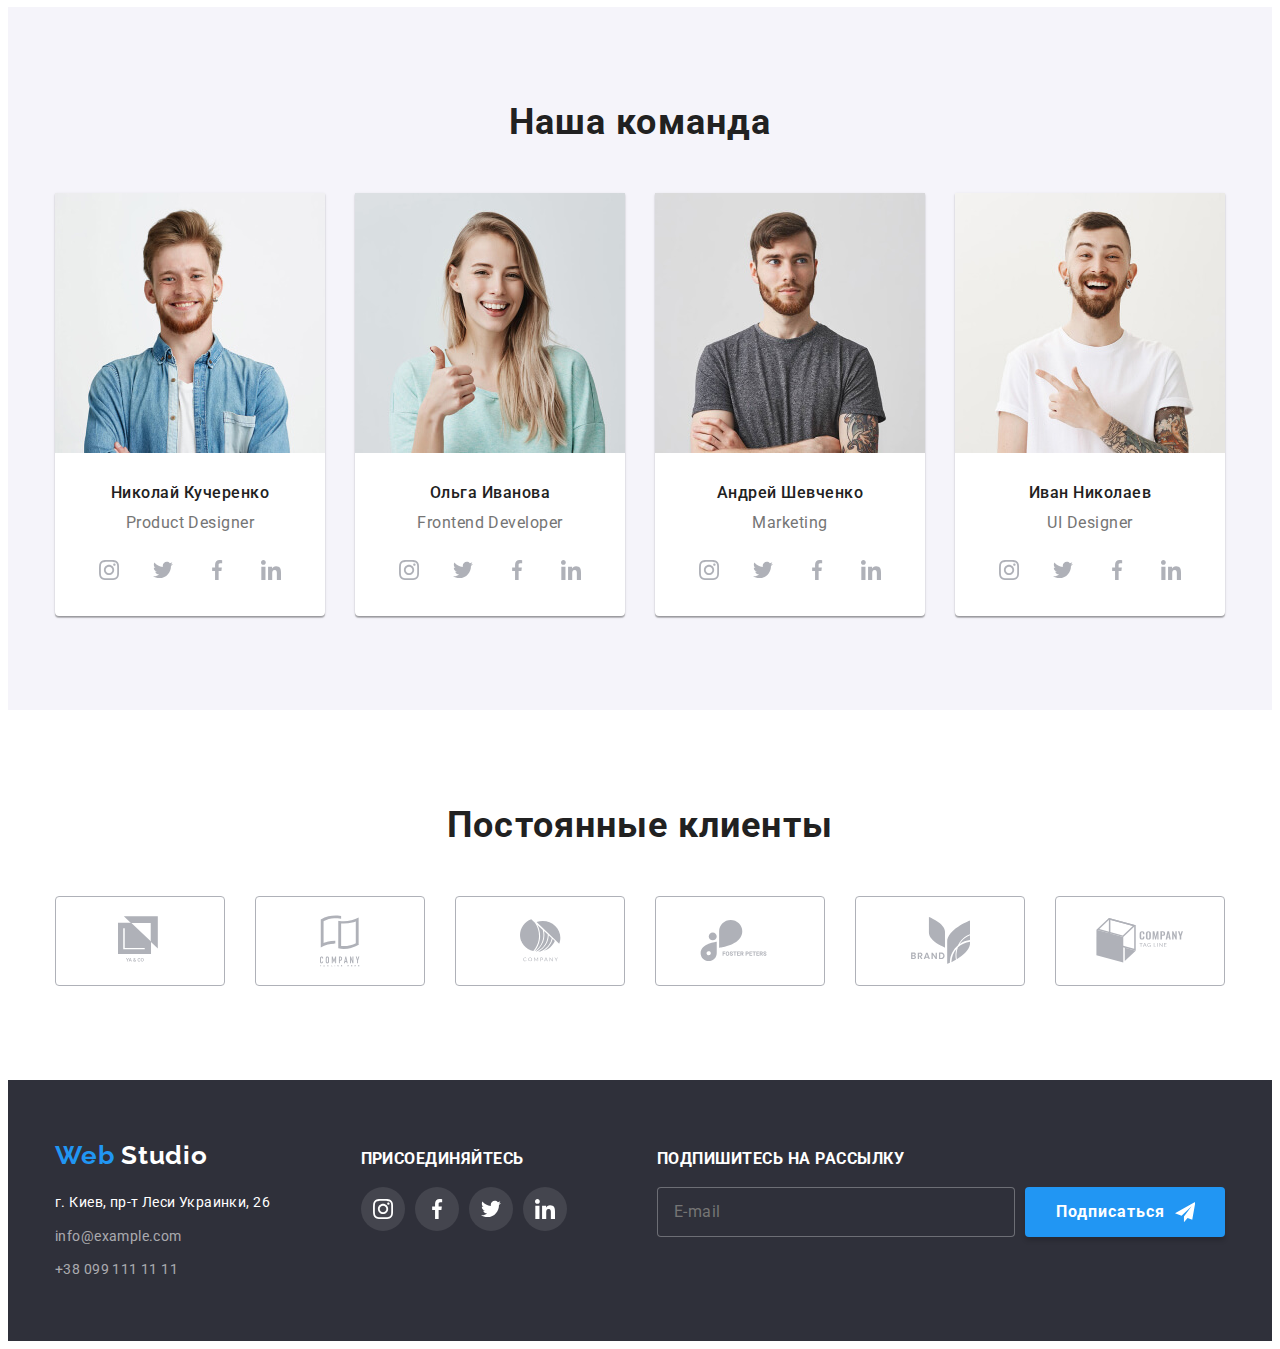
==== commit 0a85a019: "шаг восемь нормалайз" ====
--- a/index.html
+++ b/index.html
@@ -4,7 +4,6 @@
     <meta charset="UTF-8" />
     <meta name="viewport" content="width=device-width, initial-scale=1.0" />
     <title>Web Studio</title>
-    <link rel="stylesheet" href="./css/normalize.css" />
     <link rel="stylesheet" href="./css/main.min.css" />
     <link
       href="https://fonts.googleapis.com/css2?family=Raleway:wght@500&family=Roboto:wght@400;500;700;900&display=swap"
--- a/css/main.min.css
+++ b/css/main.min.css
@@ -1,2 +1,2 @@
-.header>.container,.navigation,.navigation-list{display:flex;align-items:center;justify-content:space-between}.container{width:1200px;padding-left:15px;padding-right:15px;margin-left:auto;margin-right:auto}.navigation-list{padding-left:0px}.navigation-list-item:not(:last-child){margin-right:50px}.navigation-contacts{display:flex;align-items:center;padding-left:0px}.navigation-contacts-list:not(:last-child){margin-right:30px}.logo{font-family:var(--secondary-font);font-weight:700;font-size:26px;line-height:1.19;letter-spacing:0.03em;color:#000000;margin-right:85px;padding-top:24px;padding-bottom:25px}.logo-part{color:var(--accent-color)}.navigation-list-link,.navigation-contacts-list-link{font-family:var(--main-font);font-style:normal;font-weight:500;font-size:14px;line-height:1.4px;letter-spacing:0.02em;text-decoration:none;padding-top:32px;padding-bottom:32px;transition:color 250ms cubic-bezier(0.4, 0, 0.2, 1)}.navigation-list-link{color:var(--secondary-color-text);position:relative}.navigation-list-link.current{color:var(--accent-color)}.current::after{position:absolute;content:"";display:block;margin-top:35px;width:100%;height:4px;background-color:var(--accent-color);border-radius:2px}.navigation-contacts-list-link{display:flex;align-items:center;color:var(--main-color-text)}.navigation-list-link:hover,.navigation-list-link:focus,.navigation-contacts-list-link:hover,.navigation-contacts-list-link:focus{color:var(--accent-color)}.icon-phone:hover,.icon-phone:focus,.icon-mail:hover,.icon-mail:focus{fill:var(--accent-color)}.icon-phone{fill:currentColor;margin-right:10px;width:10px;height:15px}.icon-mail{fill:currentColor;margin-right:10px;width:16px;height:11px}.hero{background-image:linear-gradient(rgba(47,48,58,0.8), rgba(47,48,58,0.8)),url(../images/main-page/hero/hero-img.jpg);background-repeat:no-repeat;background-position:center;margin-right:auto;margin-left:auto;padding-top:200px;padding-bottom:200px;text-align:center}.hero-title{margin-bottom:30px;font-family:var(--main-font);font-weight:900;font-size:44px;line-height:1.36;text-align:center;letter-spacing:0.06em;text-transform:uppercase;color:var(--third-color-text)}.modal-btn{padding-top:10px;padding-right:32px;padding-bottom:10px;padding-left:32px;font-family:var(--main-font);font-weight:700;font-size:16px;line-height:1.87;text-align:center;letter-spacing:0.06em;color:var(--third-color-text);background-color:var(--accent-color);border-radius:4px;cursor:pointer;border-color:transparent;box-shadow:0px 4px 4px rgba(0,0,0,0.15);transition:background-color 250ms cubic-bezier(0.4, 0, 0.2, 1)}.modal-btn:hover,.modal-btn:focus{background-color:#188ce8}.about-us{padding-top:94px}.container{width:1200px;padding-left:15px;padding-right:15px;margin-left:auto;margin-right:auto}.about-us-list{display:flex}.about-us-list-item:not(:last-child){margin-right:30px}.about-us-list-item-img{display:block;padding-top:25px;padding-right:100px;padding-bottom:25px;padding-left:100px;margin-bottom:30px;width:270px;height:120px;background-color:var(--background-secondary-color)}.about-us-title{margin-bottom:10px;font-weight:700;font-size:14px;line-height:1.14;letter-spacing:0.03em;text-transform:uppercase;color:var(--secondary-color-text)}.description{font-weight:400;font-size:14px;line-height:1.71;letter-spacing:0.03em;color:var(--main-color-text)}.box{margin-bottom:30px;background-color:var(--background-secondary-color);padding-top:25px;padding-right:100px;padding-bottom:25px;padding-left:100px;width:270px;height:120px}.icon-img{height:70px;width:70px}.what-we-do{text-align:center;padding-top:94px;padding-bottom:94px}.what-we-do-list{display:flex}.what-we-do-list-item:not(:last-child){margin-right:30px}.what-we-do-list-item{position:relative}.what-we-do-list-item-img{display:block}.heading-title{margin-bottom:50px;font-weight:700;font-size:36px;line-height:1.17;text-align:center;letter-spacing:0.03em;color:var(--secondary-color-text)}.what-we-do-description{bottom:0;left:0;padding-top:27px;padding-bottom:27px;width:370px;height:70px;position:absolute;font-weight:700;font-size:14px;line-height:1.14;text-align:center;letter-spacing:0.03em;text-transform:uppercase;color:var(--third-color-text);background-color:rgba(47,48,58,0.5)}.team{padding-top:94px;padding-bottom:94px;text-align:center;background-color:var(--background-secondary-color)}.team-list-teamate-img{display:block;margin-bottom:30px}.team-list-social{display:flex;padding-right:32px;padding-bottom:24px;padding-left:32px}.team-list-social-item:not(:last-child){margin-right:10px}.team-list{display:flex;justify-content:space-between}.team-list-item{margin-right:30px;background-color:var(--background-color);box-shadow:0px 2px 1px rgba(0,0,0,0.2),0px 1px 1px rgba(0,0,0,0.14),0px 1px 3px rgba(0,0,0,0.12);border-radius:0px 0px 4px 4px}.teamate-name{margin-bottom:10px;font-weight:500;font-size:16px;line-height:1.19;text-align:center;letter-spacing:0.03em;color:var(--secondary-color-text)}.teamate-position{margin-bottom:16px;font-weight:400;font-size:16px;line-height:1.19;text-align:center;letter-spacing:0.03em;color:var(--main-color-text)}.team-list-social-item-link{display:flex;align-items:center;padding-top:12px;padding-right:12px;padding-bottom:12px;padding-left:12px;color:var(--color-icons);transition:250ms cubic-bezier(0.4, 0, 0.2, 1);transition-property:background-color, color, box-shadow}.team-list-social-item-link:hover,.team-list-social-item-link:focus{background-color:var(--accent-color);border-radius:50%;color:#ffffff}.social-svg-item{fill:currentColor;width:20px;height:20px}.ourclients{padding-top:94px;padding-bottom:94px;text-align:center}.clients-list{display:flex}.clients-list-item:not(:last-child){display:flex;justify-content:space-between;margin-right:30px}.clients-list-item-link{display:flex;justify-content:center;align-items:center;border:1px solid #afb1b8;border-radius:4px;width:170px;height:90px;color:var(--color-icons);transition:border-color 250ms cubic-bezier(0.4, 0, 0.2, 1)}.clients-list-item-link:hover,.clients-list-item-link:focus{background-color:var(--third-color-text);color:var(--accent-color);border-color:var(--accent-color)}.clients-svg-item1{fill:currentColor;width:44px;height:49px;transition:color 250ms cubic-bezier(0.4, 0, 0.2, 1)}.clients-svg-item2{fill:currentColor;width:40px;height:52px;transition:color 250ms cubic-bezier(0.4, 0, 0.2, 1)}.clients-svg-item3{fill:currentColor;width:41px;height:43px;transition:color 250ms cubic-bezier(0.4, 0, 0.2, 1)}.clients-svg-item4{fill:currentColor;width:80px;height:42px;transition:color 250ms cubic-bezier(0.4, 0, 0.2, 1)}.clients-svg-item5{fill:currentColor;width:59px;height:47px;transition:color 250ms cubic-bezier(0.4, 0, 0.2, 1)}.clients-svg-item6{fill:currentColor;width:88px;height:45px;transition:color 250ms cubic-bezier(0.4, 0, 0.2, 1)}.footer{background-color:var(--background-footer-color)}.footer>.container{display:flex;justify-content:space-between;align-items:baseline}.logo-footer{font-family:var(--secondary-font);font-weight:700;font-size:26px;line-height:1.19;letter-spacing:0.03em;color:#000000;padding-top:60px;padding-bottom:20px}.logo-part2{color:var(--third-color-text)}.footer-list-item-link{font-style:normal;font-weight:400;font-size:14px;line-height:1.71;letter-spacing:0.03em;color:var(--third-color-text);text-decoration:none}.footer-list-item-link2{font-style:normal;font-weight:400;font-size:14px;line-height:24px;letter-spacing:0.03em;color:rgba(255,255,255,0.6)}.join-in-item-link{display:flex;align-items:center;padding-top:12px;padding-right:12px;padding-bottom:12px;padding-left:12px;color:var(--background-color);background-color:rgba(255,255,255,0.1);border-radius:50%;transition:background-color 250ms cubic-bezier(0.4, 0, 0.2, 1)}.join-in-item-link:hover,.join-in-item-link:focus{background-color:var(--accent-color);color:var(--third-color-text);border-radius:50%}.join-in{color:var(--background-color);margin-bottom:20px;line-height:16px;letter-spacing:0.03em;text-transform:uppercase}.mail-form{color:var(--background-color);margin-bottom:20px;line-height:16px;letter-spacing:0.03em;text-transform:uppercase}.footer-list{padding-bottom:60px}.footer-list-item:not(:last-child){margin-bottom:9px}.join-in-list{display:flex}.join-in-item:not(:last-child){margin-right:10px}.mail-form-input{font-family:var(--main-font);font-size:16px;letter-spacing:0.03em;padding-top:15px;padding-right:16px;padding-bottom:15px;padding-left:16px;color:rgba(255,255,255,0.6);width:358px;height:50px;border:1px solid rgba(255,255,255,0.3);border-radius:4px;background-color:var(--background-footer-color)}.mail-form-field{display:flex}.mail-form-btn{padding:0px}.mail-form-btn{font-style:normal;font-weight:700;font-size:16px;letter-spacing:0.06em;text-align:center}.mail-form-btn{font-family:var(--main-font);color:var(--third-color-text);background-color:var(--accent-color);margin-left:10px;padding-top:10px;padding-right:28px;padding-bottom:10px;padding-left:29px;display:inline-flex;align-items:center;width:200px;height:50px;border-radius:4px;border-color:transparent;box-shadow:0px 4px 4px rgba(0,0,0,0.15);cursor:pointer}.icon-send{margin-left:10px;width:24px;height:24px}
+body{background-color:#fff;font-style:normal;font-family:"Roboto",sans-serif;font-size:14px;color:#212121}html{box-sizing:border-box}*,*::before,*::after{box-sizing:inherit}.link{text-decoration:none;display:block}.list{list-style:none;padding:0px;margin:0px}h1,h2,h3,h4,h5,h6{margin-top:0;margin-bottom:0}p{margin:0px}.container{width:1200px;padding-left:15px;padding-right:15px;margin-left:auto;margin-right:auto}.form-on-backdrop{position:fixed;left:0;top:0;height:100%;width:100%;background-color:rgba(0,0,0,0.5);z-index:100;display:flex;justify-content:center;align-items:center}.modal-form{position:relative;padding:40px;width:528px;height:581px;display:flex;flex-direction:column;background-color:#fff;align-items:center}.modal-label-textarea{position:relative;margin-bottom:20px;transition:transform 250ms cubic-bezier(0.4, 0, 0.2, 1)}.modal-form-text{padding-top:12px;padding-right:16px;padding-bottom:12px;padding-left:16px;width:448px;height:120px;resize:none}.modal-span-text{position:absolute;top:12px;left:16px;color:#757575;transition:transform 250ms cubic-bezier(0.4, 0, 0.2, 1)}.modal-label-textarea:focus-within>.modal-span-text,.modal-form-text:not(:placeholder-shown)+.modal-span-text{transform:translate(-10px, -35px);color:#2196f3}.modal-wrapper{position:relative;margin-bottom:28px}.modal-label{position:absolute;left:42px;color:#757575;top:50%;transform:translate(0%, -50%);transition:transform 250ms cubic-bezier(0.4, 0, 0.2, 1)}.icon-form{position:absolute;display:inline-block;width:18px;height:18px;top:50%;left:16px;transform:translateY(-50%)}.modal-form-title{padding-top:11px;padding-right:16px;padding-bottom:11px;padding-left:42px;width:448px;height:40px}.modal-form-title,.modal-form-text{display:block;font-family:"Roboto",sans-serif;font-weight:normal;font-size:14px;letter-spacing:0.01em;border:1px solid rgba(33,33,33,0.2);border-radius:4px;color:#757575}.modal-form-name{font-size:20px;font-weight:700;letter-spacing:0.03em;margin-bottom:30px}.modal-form-title:focus+.modal-label,.modal-form-title:not(:placeholder-shown)+.modal-label,.modal-form-title:focus ~ .icon-form-span{transform:translate(-25px, -40px);color:#2196f3;fill:#2196f3}.modal-form-title ~ .icon-form-span{transition:fill 250ms cubic-bezier(0.4, 0, 0.2, 1)}.modal-form-title:focus,.modal-form-text:focus{outline:none;border-color:#2196f3}.modal-form-span{font-weight:normal;font-size:14px;letter-spacing:0.03em;color:#757575;margin-left:7px}.modal-form-span a{color:#2196f3}.modal-form-label{display:flex;align-items:center;margin-bottom:30px}.modal-form-my-check{display:inline-block;width:16px;height:15px;border:solid 2px #000000;border-radius:2px}.icon-check{width:100%;height:100%}.modal-form-check{position:absolute;width:1px;height:1px;margin:-1px;border:0;padding:0;clip:rect(0 0 0 0);overflow:hidden}.modal-form-check:checked ~ .modal-form-my-check{background-color:#2196f3;border:transparent}.modal-close-btn{display:flex;align-items:center;position:absolute;top:8px;right:8px;border-radius:50%;background-color:transparent;border:solid 1px rgba(0,0,0,0.1);cursor:pointer;padding:0px;width:30px;height:30px;transition:fill 250ms cubic-bezier(0.4, 0, 0.2, 1)}.modal-close-btn:hover{fill:#2196f3}.icon-close{margin:auto;width:18px;height:18px}.is-hidden{visibility:hidden;opacity:0;pointer-events:none}.modal-form-accept{width:200px;height:50px;box-shadow:0px 4px 4px rgba(0,0,0,0.15);border-radius:4px;border:transparent;cursor:pointer;background-color:#2196f3;font-size:16px;letter-spacing:0.06em;font-weight:700;color:#fff}.header>.container,.navigation,.navigation-list{display:flex;align-items:center;justify-content:space-between}.navigation-list{padding-left:0px}.navigation-list-item:not(:last-child){margin-right:50px}.navigation-contacts{display:flex;align-items:center;padding-left:0px}.navigation-contacts-list:not(:last-child){margin-right:30px}.logo{font-family:"Raleway",sans-serif;font-weight:700;font-size:26px;line-height:1.19;letter-spacing:0.03em;color:#000000;margin-right:85px;padding-top:24px;padding-bottom:25px}.logo-part{color:#2196f3}.navigation-list-link,.navigation-contacts-list-link{font-family:"Roboto",sans-serif;font-style:normal;font-weight:500;font-size:14px;line-height:1.4px;letter-spacing:0.02em;text-decoration:none;padding-top:32px;padding-bottom:32px;transition:color 250ms cubic-bezier(0.4, 0, 0.2, 1)}.navigation-list-link{color:#212121;position:relative}.navigation-list-link .current{color:#2196f3}.navigation-list-link:hover,.navigation-list-link:focus{color:#2196f3}.current::after{position:absolute;content:"";display:block;margin-top:35px;width:100%;height:4px;background-color:#2196f3;border-radius:2px}.navigation-contacts-list-link{display:flex;align-items:center;color:#757575}.navigation-contacts-list-link:hover,.navigation-contacts-list-link:focus{color:#2196f3}.icon-phone{fill:currentColor;margin-right:10px;width:10px;height:15px}.icon-phone:hover,.icon-phone:focus{fill:#2196f3}.icon-mail{fill:currentColor;margin-right:10px;width:16px;height:11px}.icon-mail:hover,.icon-mail:focus{fill:#2196f3}.hero{background-image:linear-gradient(rgba(47,48,58,0.8), rgba(47,48,58,0.8)),url(../images/main-page/hero/hero-img.jpg);background-repeat:no-repeat;background-position:center;margin-right:auto;margin-left:auto;padding-top:200px;padding-bottom:200px;text-align:center}.hero-title{margin-bottom:30px;font-family:"Roboto",sans-serif;font-weight:900;font-size:44px;line-height:1.36;text-align:center;letter-spacing:0.06em;text-transform:uppercase;color:#fff}.modal-btn{padding-top:10px;padding-right:32px;padding-bottom:10px;padding-left:32px;font-family:"Roboto",sans-serif;font-weight:700;font-size:16px;line-height:1.87;text-align:center;letter-spacing:0.06em;color:#fff;background-color:#2196f3;border-radius:4px;cursor:pointer;border-color:transparent;box-shadow:0px 4px 4px rgba(0,0,0,0.15);transition:background-color 250ms cubic-bezier(0.4, 0, 0.2, 1)}.modal-btn:hover,.modal-btn:focus{background-color:#188ce8}.about-us{padding-top:94px}.about-us-list{display:flex}.about-us-list-item:not(:last-child){margin-right:30px}.about-us-list-item-img{display:block;padding-top:25px;padding-right:100px;padding-bottom:25px;padding-left:100px;margin-bottom:30px;width:270px;height:120px;background-color:#f5f4fa}.about-us-title{margin-bottom:10px;font-weight:700;font-size:14px;line-height:1.14;letter-spacing:0.03em;text-transform:uppercase;color:#212121}.description{font-weight:400;font-size:14px;line-height:1.71;letter-spacing:0.03em;color:#757575}.box{margin-bottom:30px;background-color:#f5f4fa;padding-top:25px;padding-right:100px;padding-bottom:25px;padding-left:100px;width:270px;height:120px}.icon-img{height:70px;width:70px}.what-we-do{text-align:center;padding-top:94px;padding-bottom:94px}.what-we-do-list{display:flex}.what-we-do-list-item{position:relative}.what-we-do-list-item:not(:last-child){margin-right:30px}.what-we-do-list-item-img{display:block}.heading-title{margin-bottom:50px;font-weight:700;font-size:36px;line-height:1.17;text-align:center;letter-spacing:0.03em;color:#212121}.what-we-do-description{bottom:0;left:0;padding-top:27px;padding-bottom:27px;width:370px;height:70px;position:absolute;font-weight:700;font-size:14px;line-height:1.14;text-align:center;letter-spacing:0.03em;text-transform:uppercase;color:#fff;background-color:rgba(47,48,58,0.5)}.team{padding-top:94px;padding-bottom:94px;text-align:center;background-color:#f5f4fa}.team-list-teamate-img{display:block;margin-bottom:30px}.team-list-social{display:flex;padding-right:32px;padding-bottom:24px;padding-left:32px}.team-list-social-item:not(:last-child){margin-right:10px}.team-list{display:flex;justify-content:space-between}.team-list-item{margin-right:30px;background-color:#fff;box-shadow:0px 2px 1px rgba(0,0,0,0.2),0px 1px 1px rgba(0,0,0,0.14),0px 1px 3px rgba(0,0,0,0.12);border-radius:0px 0px 4px 4px}.teamate-name{margin-bottom:10px;font-weight:500;font-size:16px;line-height:1.19;text-align:center;letter-spacing:0.03em;color:#212121}.teamate-position{margin-bottom:16px;font-weight:400;font-size:16px;line-height:1.19;text-align:center;letter-spacing:0.03em;color:#757575}.team-list-social-item-link{display:flex;align-items:center;padding-top:12px;padding-right:12px;padding-bottom:12px;padding-left:12px;color:#afb1b8;transition:250ms cubic-bezier(0.4, 0, 0.2, 1);transition-property:background-color, color, box-shadow}.team-list-social-item-link:hover,.team-list-social-item-link:focus{background-color:#2196f3;border-radius:50%;color:#fff}.social-svg-item{fill:currentColor;width:20px;height:20px}.ourclients{padding-top:94px;padding-bottom:94px;text-align:center}.clients-list{display:flex}.clients-list-item:not(:last-child){display:flex;justify-content:space-between;margin-right:30px}.clients-list-item-link{display:flex;justify-content:center;align-items:center;border:1px solid #afb1b8;border-radius:4px;width:170px;height:90px;color:#afb1b8;transition:border-color 250ms cubic-bezier(0.4, 0, 0.2, 1)}.clients-list-item-link:hover,.clients-list-item-link:focus{background-color:#fff;color:#2196f3;border-color:#2196f3}.clients-svg-item1{fill:currentColor;width:44px;height:49px;transition:color 250ms cubic-bezier(0.4, 0, 0.2, 1)}.clients-svg-item2{fill:currentColor;width:40px;height:52px;transition:color 250ms cubic-bezier(0.4, 0, 0.2, 1)}.clients-svg-item3{fill:currentColor;width:41px;height:43px;transition:color 250ms cubic-bezier(0.4, 0, 0.2, 1)}.clients-svg-item4{fill:currentColor;width:80px;height:42px;transition:color 250ms cubic-bezier(0.4, 0, 0.2, 1)}.clients-svg-item5{fill:currentColor;width:59px;height:47px;transition:color 250ms cubic-bezier(0.4, 0, 0.2, 1)}.clients-svg-item6{fill:currentColor;width:88px;height:45px;transition:color 250ms cubic-bezier(0.4, 0, 0.2, 1)}.footer{background-color:#2f303a}.footer>.container{display:flex;justify-content:space-between;align-items:baseline}.logo-footer{font-family:"Raleway",sans-serif;font-weight:700;font-size:26px;line-height:1.19;letter-spacing:0.03em;color:#000000;padding-top:60px;padding-bottom:20px}.logo-part2{color:#fff}.footer-list-item-link{font-style:normal;font-weight:400;font-size:14px;line-height:1.71;letter-spacing:0.03em;color:#fff;text-decoration:none}.footer-list-item-link2{font-style:normal;font-weight:400;font-size:14px;line-height:24px;letter-spacing:0.03em;color:rgba(255,255,255,0.6)}.join-in-item-link{display:flex;align-items:center;padding-top:12px;padding-right:12px;padding-bottom:12px;padding-left:12px;color:#fff;background-color:rgba(255,255,255,0.1);border-radius:50%;transition:background-color 250ms cubic-bezier(0.4, 0, 0.2, 1)}.join-in-item-link:hover,.join-in-item-link:focus{background-color:#2196f3;color:#fff;border-radius:50%}.join-in{color:#fff;margin-bottom:20px;line-height:16px;letter-spacing:0.03em;text-transform:uppercase}.mail-form{color:#fff;margin-bottom:20px;line-height:16px;letter-spacing:0.03em;text-transform:uppercase}.footer-list{padding-bottom:60px}.footer-list-item:not(:last-child){margin-bottom:9px}.join-in-list{display:flex}.join-in-item:not(:last-child){margin-right:10px}.mail-form-input{font-family:"Roboto",sans-serif;font-size:16px;letter-spacing:0.03em;padding-top:15px;padding-right:16px;padding-bottom:15px;padding-left:16px;color:rgba(255,255,255,0.6);width:358px;height:50px;border:1px solid rgba(255,255,255,0.3);border-radius:4px;background-color:#2f303a}.mail-form-field{display:flex}.mail-form-btn{padding:0px;font-style:normal;font-weight:700;font-size:16px;letter-spacing:0.06em;text-align:center}.mail-form-btn{font-family:"Roboto",sans-serif;color:#fff;background-color:#2196f3;margin-left:10px;padding-top:10px;padding-right:28px;padding-bottom:10px;padding-left:29px;display:inline-flex;align-items:center;width:200px;height:50px;border-radius:4px;border-color:transparent;box-shadow:0px 4px 4px rgba(0,0,0,0.15);cursor:pointer}.icon-send{margin-left:10px;width:24px;height:24px}.header2>.container{display:flex;align-items:center;justify-content:space-between}.header2{border-bottom:1px solid #ececec}.main-container{padding-top:93px;padding-bottom:94px}.btn-list{display:flex;justify-content:center;margin-bottom:50px}.btn-list-item:not(:last-child){margin-right:8px}.btn-list-item-button{padding-top:6px;padding-right:22px;padding-bottom:6px;padding-left:22px;font-weight:500;font-size:16px;line-height:1.62;text-align:center;letter-spacing:0.03em;color:#212121;background-color:#f5f4fa;border-color:transparent;border-radius:4px;cursor:pointer;transition:250ms cubic-bezier(0.4, 0, 0.2, 1);transition-property:background-color, color, box-shadow}.btn-list-item-button:hover,.btn-list-item-button:focus{background-color:#2196f3;color:#fff;box-shadow:0px 2px 2px rgba(0,0,0,0.12),0px 1px 2px rgba(0,0,0,0.08),0px 3px 1px rgba(0,0,0,0.1)}.projects-title{margin-bottom:4px;font-weight:700;font-size:18px;line-height:2;letter-spacing:0.06em;color:#212121}.projects-title-name{margin:0px;font-weight:400;font-size:16px;line-height:1.87;letter-spacing:0.03em;color:#757575}.projects-list-item-img{display:block}.projects-list-item-wrapper{position:relative;overflow:hidden}.projects-title-description{position:absolute;top:0;left:0;transform:translateY(100%);opacity:0;padding-top:63px;padding-right:24px;padding-bottom:63px;padding-left:24px;width:100%;height:100%;background-color:rgba(33,150,243,0.9);margin:0px;font-weight:400;font-size:18px;line-height:1.55;letter-spacing:0.03em;color:#fff;transition:transform 250ms cubic-bezier(0.4, 0, 0.2, 1),opacity 250ms cubic-bezier(0.4, 0, 0.2, 1)}.projects-list{display:flex;flex-wrap:wrap}.projects-list-item{margin-right:30px;margin-bottom:30px;transition:box-shadow 250ms cubic-bezier(0.4, 0, 0.2, 1)}.projects-list-item:hover,.projects-list-item:focus{box-shadow:1px 4px 6px rgba(0,0,0,0.16),0px 4px 4px rgba(0,0,0,0.06),0px 1px 1px rgba(0,0,0,0.12)}.projects-list-item-link{display:block}.projects-list-item-link:hover .projects-title-description,.projects-list-item-link:focus .projects-title-description{opacity:1;transform:translateY(0)}.projects-list-item:nth-child(3n){margin-right:0px}.projects-list-item:nth-last-child(-n+3){margin-bottom:0px}.img-info{padding-top:20px;padding-right:24px;padding-bottom:20px;padding-left:24px;border-right:1px solid #eeeeee;border-bottom:1px solid #eeeeee;border-left:1px solid #eeeeee}
 /*# sourceMappingURL=main.min.css.map */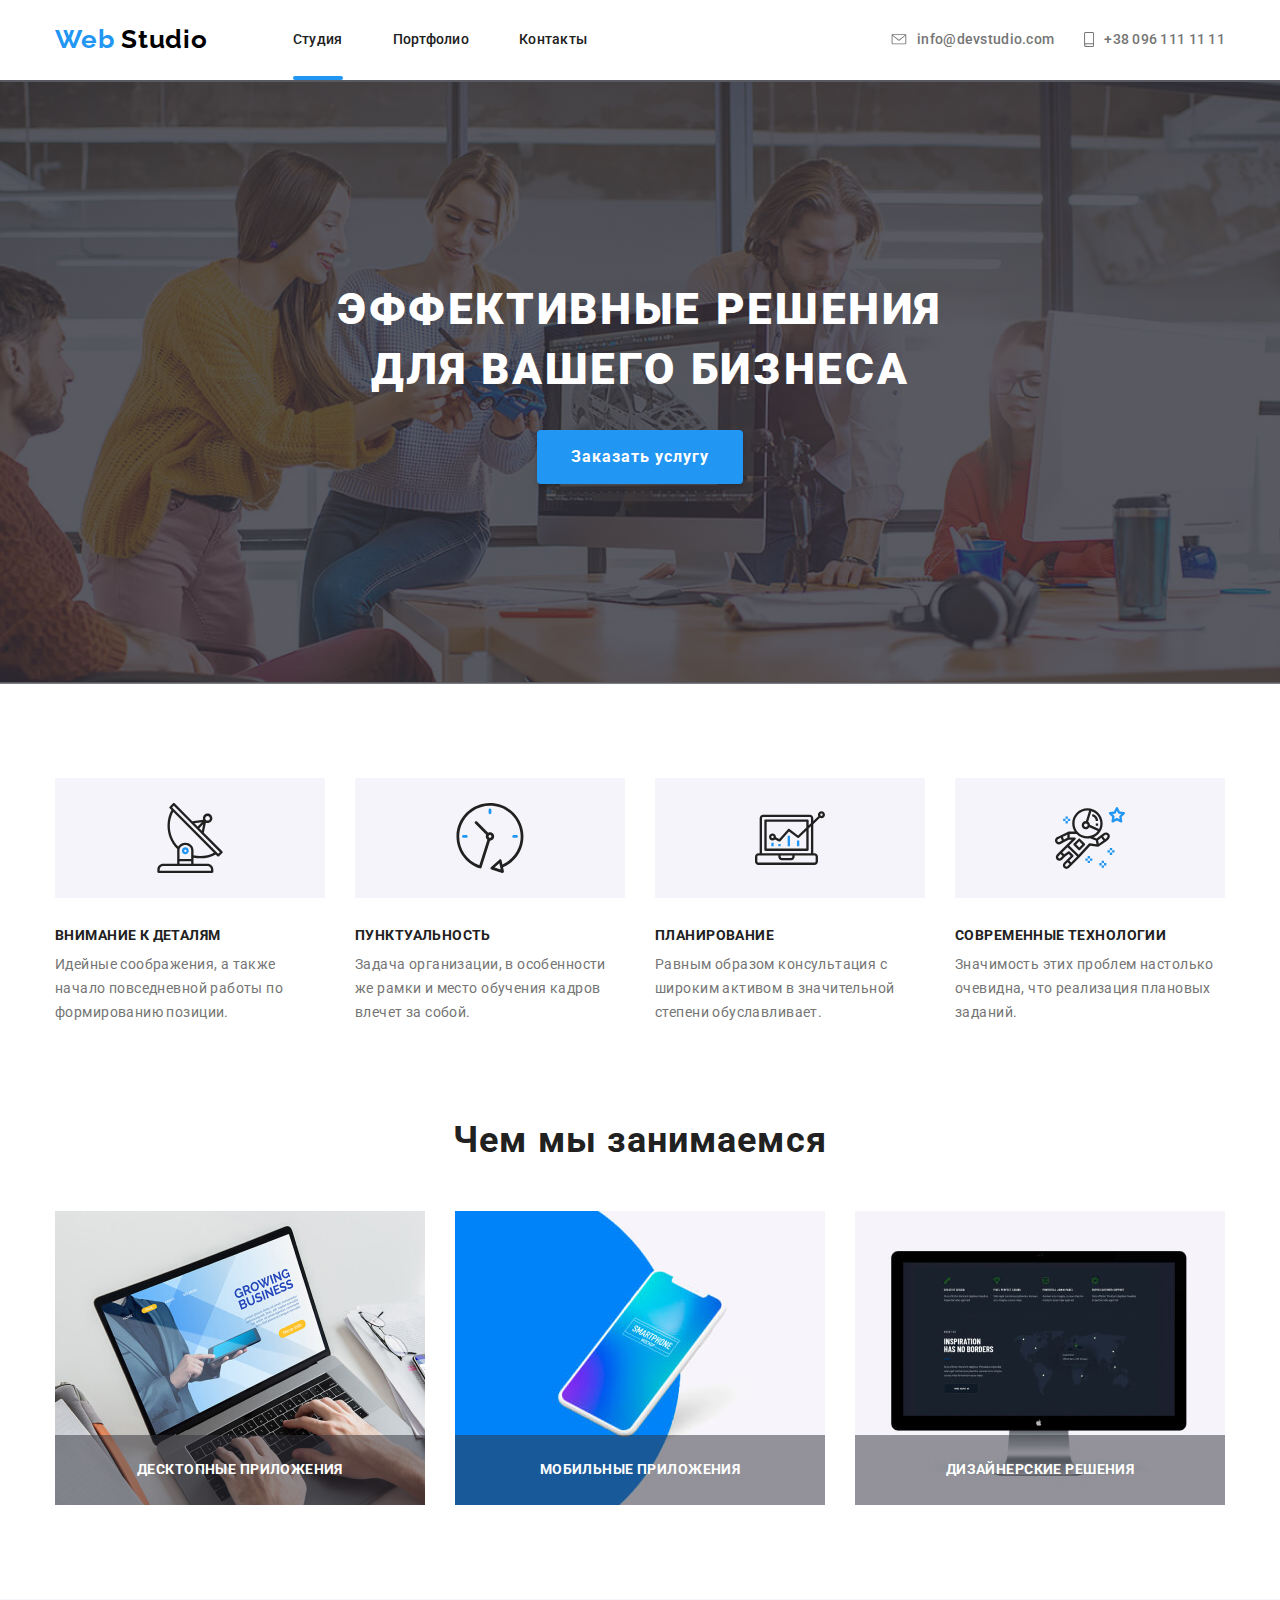
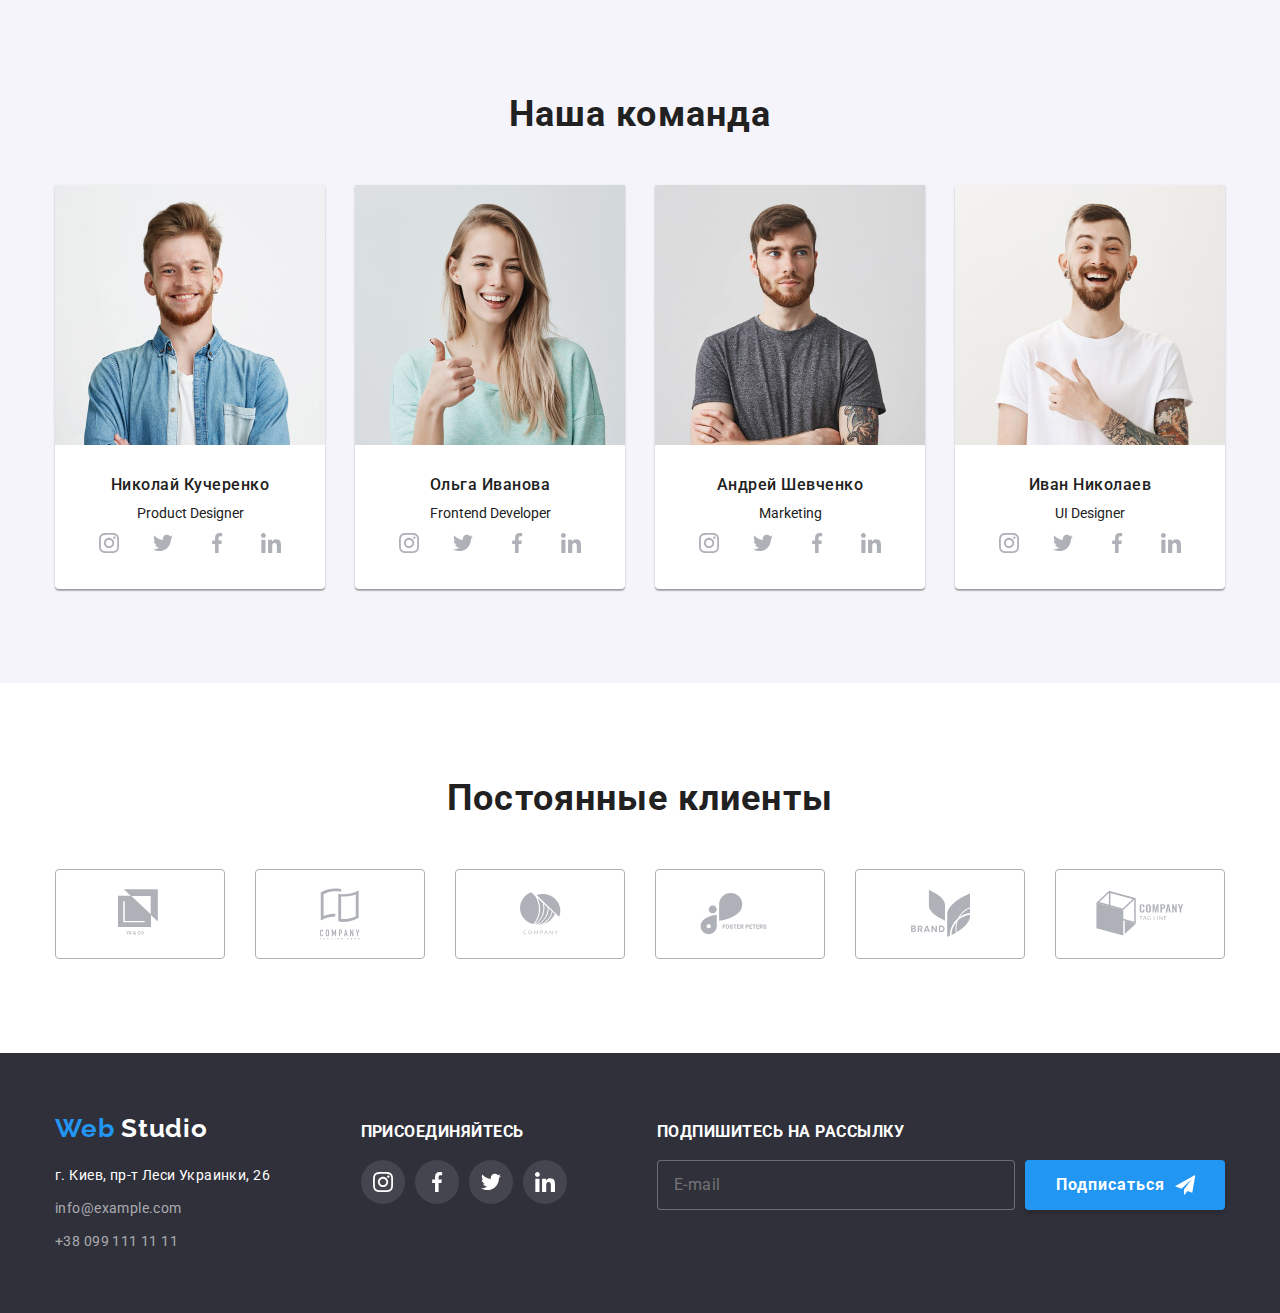
==== commit b5b7daf9: "шаг девять коррекция стилий, проба сдать №2" ====
--- a/index.html
+++ b/index.html
@@ -411,42 +411,42 @@
           <ul class="clients-list list">
             <li class="clients-list-item">
               <a class="clients-list-item-link link" href="">
-                <svg class="clients-svg-item1">
+                <svg class="clients-svg-item item1">
                   <use href="./images/sprite.svg#icon-logo1"></use>
                 </svg>
               </a>
             </li>
             <li class="clients-list-item">
               <a class="clients-list-item-link link" href="">
-                <svg class="clients-svg-item2">
+                <svg class="clients-svg-item item2">
                   <use href="./images/sprite.svg#icon-logo2"></use>
                 </svg>
               </a>
             </li>
             <li class="clients-list-item">
               <a class="clients-list-item-link link" href="">
-                <svg class="clients-svg-item3">
+                <svg class="clients-svg-item item3">
                   <use href="./images/sprite.svg#icon-logo3"></use>
                 </svg>
               </a>
             </li>
             <li class="clients-list-item">
               <a class="clients-list-item-link link" href="">
-                <svg class="clients-svg-item4">
+                <svg class="clients-svg-item item4">
                   <use href="./images/sprite.svg#icon-logo4"></use>
                 </svg>
               </a>
             </li>
             <li class="clients-list-item">
               <a class="clients-list-item-link link" href="">
-                <svg class="clients-svg-item5">
+                <svg class="clients-svg-item item5">
                   <use href="./images/sprite.svg#icon-logo5"></use>
                 </svg>
               </a>
             </li>
             <li class="clients-list-item">
               <a class="clients-list-item-link link" href="">
-                <svg class="clients-svg-item6">
+                <svg class="clients-svg-item item6">
                   <use href="./images/sprite.svg#icon-logo6"></use>
                 </svg>
               </a>
@@ -467,7 +467,7 @@
             <li class="footer-list-item">
               <address class="footer-list-item-adress">
                 <a
-                  class="footer-list-item-link link"
+                  class="footer-list-item-link link link1"
                   href="https://goo.gl/maps/DpkzdR6np3sJu7Kr6"
                   target="_blank"
                 >
@@ -478,7 +478,7 @@
             <li class="footer-list-item">
               <address class="footer-list-item-adress">
                 <a
-                  class="footer-list-item-link2 link"
+                  class="footer-list-item-link link link2"
                   href="mail:info@example.com"
                 >
                   info@example.com
@@ -487,7 +487,10 @@
             </li>
             <li class="footer-list-item">
               <address class="footer-list-item-adress">
-                <a class="footer-list-item-link2 link" href="tel:+380991111111">
+                <a
+                  class="footer-list-item-link link link2"
+                  href="tel:+380991111111"
+                >
                   +38 099 111 11 11
                 </a>
               </address>
--- a/css/main.min.css
+++ b/css/main.min.css
@@ -1,2 +1,2 @@
-body{background-color:#fff;font-style:normal;font-family:"Roboto",sans-serif;font-size:14px;color:#212121}html{box-sizing:border-box}*,*::before,*::after{box-sizing:inherit}.link{text-decoration:none;display:block}.list{list-style:none;padding:0px;margin:0px}h1,h2,h3,h4,h5,h6{margin-top:0;margin-bottom:0}p{margin:0px}.container{width:1200px;padding-left:15px;padding-right:15px;margin-left:auto;margin-right:auto}.form-on-backdrop{position:fixed;left:0;top:0;height:100%;width:100%;background-color:rgba(0,0,0,0.5);z-index:100;display:flex;justify-content:center;align-items:center}.modal-form{position:relative;padding:40px;width:528px;height:581px;display:flex;flex-direction:column;background-color:#fff;align-items:center}.modal-label-textarea{position:relative;margin-bottom:20px;transition:transform 250ms cubic-bezier(0.4, 0, 0.2, 1)}.modal-form-text{padding-top:12px;padding-right:16px;padding-bottom:12px;padding-left:16px;width:448px;height:120px;resize:none}.modal-span-text{position:absolute;top:12px;left:16px;color:#757575;transition:transform 250ms cubic-bezier(0.4, 0, 0.2, 1)}.modal-label-textarea:focus-within>.modal-span-text,.modal-form-text:not(:placeholder-shown)+.modal-span-text{transform:translate(-10px, -35px);color:#2196f3}.modal-wrapper{position:relative;margin-bottom:28px}.modal-label{position:absolute;left:42px;color:#757575;top:50%;transform:translate(0%, -50%);transition:transform 250ms cubic-bezier(0.4, 0, 0.2, 1)}.icon-form{position:absolute;display:inline-block;width:18px;height:18px;top:50%;left:16px;transform:translateY(-50%)}.modal-form-title{padding-top:11px;padding-right:16px;padding-bottom:11px;padding-left:42px;width:448px;height:40px}.modal-form-title,.modal-form-text{display:block;font-family:"Roboto",sans-serif;font-weight:normal;font-size:14px;letter-spacing:0.01em;border:1px solid rgba(33,33,33,0.2);border-radius:4px;color:#757575}.modal-form-name{font-size:20px;font-weight:700;letter-spacing:0.03em;margin-bottom:30px}.modal-form-title:focus+.modal-label,.modal-form-title:not(:placeholder-shown)+.modal-label,.modal-form-title:focus ~ .icon-form-span{transform:translate(-25px, -40px);color:#2196f3;fill:#2196f3}.modal-form-title ~ .icon-form-span{transition:fill 250ms cubic-bezier(0.4, 0, 0.2, 1)}.modal-form-title:focus,.modal-form-text:focus{outline:none;border-color:#2196f3}.modal-form-span{font-weight:normal;font-size:14px;letter-spacing:0.03em;color:#757575;margin-left:7px}.modal-form-span a{color:#2196f3}.modal-form-label{display:flex;align-items:center;margin-bottom:30px}.modal-form-my-check{display:inline-block;width:16px;height:15px;border:solid 2px #000000;border-radius:2px}.icon-check{width:100%;height:100%}.modal-form-check{position:absolute;width:1px;height:1px;margin:-1px;border:0;padding:0;clip:rect(0 0 0 0);overflow:hidden}.modal-form-check:checked ~ .modal-form-my-check{background-color:#2196f3;border:transparent}.modal-close-btn{display:flex;align-items:center;position:absolute;top:8px;right:8px;border-radius:50%;background-color:transparent;border:solid 1px rgba(0,0,0,0.1);cursor:pointer;padding:0px;width:30px;height:30px;transition:fill 250ms cubic-bezier(0.4, 0, 0.2, 1)}.modal-close-btn:hover{fill:#2196f3}.icon-close{margin:auto;width:18px;height:18px}.is-hidden{visibility:hidden;opacity:0;pointer-events:none}.modal-form-accept{width:200px;height:50px;box-shadow:0px 4px 4px rgba(0,0,0,0.15);border-radius:4px;border:transparent;cursor:pointer;background-color:#2196f3;font-size:16px;letter-spacing:0.06em;font-weight:700;color:#fff}.header>.container,.navigation,.navigation-list{display:flex;align-items:center;justify-content:space-between}.navigation-list{padding-left:0px}.navigation-list-item:not(:last-child){margin-right:50px}.navigation-contacts{display:flex;align-items:center;padding-left:0px}.navigation-contacts-list:not(:last-child){margin-right:30px}.logo{font-family:"Raleway",sans-serif;font-weight:700;font-size:26px;line-height:1.19;letter-spacing:0.03em;color:#000000;margin-right:85px;padding-top:24px;padding-bottom:25px}.logo-part{color:#2196f3}.navigation-list-link,.navigation-contacts-list-link{font-family:"Roboto",sans-serif;font-style:normal;font-weight:500;font-size:14px;line-height:1.4px;letter-spacing:0.02em;text-decoration:none;padding-top:32px;padding-bottom:32px;transition:color 250ms cubic-bezier(0.4, 0, 0.2, 1)}.navigation-list-link{color:#212121;position:relative}.navigation-list-link .current{color:#2196f3}.navigation-list-link:hover,.navigation-list-link:focus{color:#2196f3}.current::after{position:absolute;content:"";display:block;margin-top:35px;width:100%;height:4px;background-color:#2196f3;border-radius:2px}.navigation-contacts-list-link{display:flex;align-items:center;color:#757575}.navigation-contacts-list-link:hover,.navigation-contacts-list-link:focus{color:#2196f3}.icon-phone{fill:currentColor;margin-right:10px;width:10px;height:15px}.icon-phone:hover,.icon-phone:focus{fill:#2196f3}.icon-mail{fill:currentColor;margin-right:10px;width:16px;height:11px}.icon-mail:hover,.icon-mail:focus{fill:#2196f3}.hero{background-image:linear-gradient(rgba(47,48,58,0.8), rgba(47,48,58,0.8)),url(../images/main-page/hero/hero-img.jpg);background-repeat:no-repeat;background-position:center;margin-right:auto;margin-left:auto;padding-top:200px;padding-bottom:200px;text-align:center}.hero-title{margin-bottom:30px;font-family:"Roboto",sans-serif;font-weight:900;font-size:44px;line-height:1.36;text-align:center;letter-spacing:0.06em;text-transform:uppercase;color:#fff}.modal-btn{padding-top:10px;padding-right:32px;padding-bottom:10px;padding-left:32px;font-family:"Roboto",sans-serif;font-weight:700;font-size:16px;line-height:1.87;text-align:center;letter-spacing:0.06em;color:#fff;background-color:#2196f3;border-radius:4px;cursor:pointer;border-color:transparent;box-shadow:0px 4px 4px rgba(0,0,0,0.15);transition:background-color 250ms cubic-bezier(0.4, 0, 0.2, 1)}.modal-btn:hover,.modal-btn:focus{background-color:#188ce8}.about-us{padding-top:94px}.about-us-list{display:flex}.about-us-list-item:not(:last-child){margin-right:30px}.about-us-list-item-img{display:block;padding-top:25px;padding-right:100px;padding-bottom:25px;padding-left:100px;margin-bottom:30px;width:270px;height:120px;background-color:#f5f4fa}.about-us-title{margin-bottom:10px;font-weight:700;font-size:14px;line-height:1.14;letter-spacing:0.03em;text-transform:uppercase;color:#212121}.description{font-weight:400;font-size:14px;line-height:1.71;letter-spacing:0.03em;color:#757575}.box{margin-bottom:30px;background-color:#f5f4fa;padding-top:25px;padding-right:100px;padding-bottom:25px;padding-left:100px;width:270px;height:120px}.icon-img{height:70px;width:70px}.what-we-do{text-align:center;padding-top:94px;padding-bottom:94px}.what-we-do-list{display:flex}.what-we-do-list-item{position:relative}.what-we-do-list-item:not(:last-child){margin-right:30px}.what-we-do-list-item-img{display:block}.heading-title{margin-bottom:50px;font-weight:700;font-size:36px;line-height:1.17;text-align:center;letter-spacing:0.03em;color:#212121}.what-we-do-description{bottom:0;left:0;padding-top:27px;padding-bottom:27px;width:370px;height:70px;position:absolute;font-weight:700;font-size:14px;line-height:1.14;text-align:center;letter-spacing:0.03em;text-transform:uppercase;color:#fff;background-color:rgba(47,48,58,0.5)}.team{padding-top:94px;padding-bottom:94px;text-align:center;background-color:#f5f4fa}.team-list-teamate-img{display:block;margin-bottom:30px}.team-list-social{display:flex;padding-right:32px;padding-bottom:24px;padding-left:32px}.team-list-social-item:not(:last-child){margin-right:10px}.team-list{display:flex;justify-content:space-between}.team-list-item{margin-right:30px;background-color:#fff;box-shadow:0px 2px 1px rgba(0,0,0,0.2),0px 1px 1px rgba(0,0,0,0.14),0px 1px 3px rgba(0,0,0,0.12);border-radius:0px 0px 4px 4px}.teamate-name{margin-bottom:10px;font-weight:500;font-size:16px;line-height:1.19;text-align:center;letter-spacing:0.03em;color:#212121}.teamate-position{margin-bottom:16px;font-weight:400;font-size:16px;line-height:1.19;text-align:center;letter-spacing:0.03em;color:#757575}.team-list-social-item-link{display:flex;align-items:center;padding-top:12px;padding-right:12px;padding-bottom:12px;padding-left:12px;color:#afb1b8;transition:250ms cubic-bezier(0.4, 0, 0.2, 1);transition-property:background-color, color, box-shadow}.team-list-social-item-link:hover,.team-list-social-item-link:focus{background-color:#2196f3;border-radius:50%;color:#fff}.social-svg-item{fill:currentColor;width:20px;height:20px}.ourclients{padding-top:94px;padding-bottom:94px;text-align:center}.clients-list{display:flex}.clients-list-item:not(:last-child){display:flex;justify-content:space-between;margin-right:30px}.clients-list-item-link{display:flex;justify-content:center;align-items:center;border:1px solid #afb1b8;border-radius:4px;width:170px;height:90px;color:#afb1b8;transition:border-color 250ms cubic-bezier(0.4, 0, 0.2, 1)}.clients-list-item-link:hover,.clients-list-item-link:focus{background-color:#fff;color:#2196f3;border-color:#2196f3}.clients-svg-item1{fill:currentColor;width:44px;height:49px;transition:color 250ms cubic-bezier(0.4, 0, 0.2, 1)}.clients-svg-item2{fill:currentColor;width:40px;height:52px;transition:color 250ms cubic-bezier(0.4, 0, 0.2, 1)}.clients-svg-item3{fill:currentColor;width:41px;height:43px;transition:color 250ms cubic-bezier(0.4, 0, 0.2, 1)}.clients-svg-item4{fill:currentColor;width:80px;height:42px;transition:color 250ms cubic-bezier(0.4, 0, 0.2, 1)}.clients-svg-item5{fill:currentColor;width:59px;height:47px;transition:color 250ms cubic-bezier(0.4, 0, 0.2, 1)}.clients-svg-item6{fill:currentColor;width:88px;height:45px;transition:color 250ms cubic-bezier(0.4, 0, 0.2, 1)}.footer{background-color:#2f303a}.footer>.container{display:flex;justify-content:space-between;align-items:baseline}.logo-footer{font-family:"Raleway",sans-serif;font-weight:700;font-size:26px;line-height:1.19;letter-spacing:0.03em;color:#000000;padding-top:60px;padding-bottom:20px}.logo-part2{color:#fff}.footer-list-item-link{font-style:normal;font-weight:400;font-size:14px;line-height:1.71;letter-spacing:0.03em;color:#fff;text-decoration:none}.footer-list-item-link2{font-style:normal;font-weight:400;font-size:14px;line-height:24px;letter-spacing:0.03em;color:rgba(255,255,255,0.6)}.join-in-item-link{display:flex;align-items:center;padding-top:12px;padding-right:12px;padding-bottom:12px;padding-left:12px;color:#fff;background-color:rgba(255,255,255,0.1);border-radius:50%;transition:background-color 250ms cubic-bezier(0.4, 0, 0.2, 1)}.join-in-item-link:hover,.join-in-item-link:focus{background-color:#2196f3;color:#fff;border-radius:50%}.join-in{color:#fff;margin-bottom:20px;line-height:16px;letter-spacing:0.03em;text-transform:uppercase}.mail-form{color:#fff;margin-bottom:20px;line-height:16px;letter-spacing:0.03em;text-transform:uppercase}.footer-list{padding-bottom:60px}.footer-list-item:not(:last-child){margin-bottom:9px}.join-in-list{display:flex}.join-in-item:not(:last-child){margin-right:10px}.mail-form-input{font-family:"Roboto",sans-serif;font-size:16px;letter-spacing:0.03em;padding-top:15px;padding-right:16px;padding-bottom:15px;padding-left:16px;color:rgba(255,255,255,0.6);width:358px;height:50px;border:1px solid rgba(255,255,255,0.3);border-radius:4px;background-color:#2f303a}.mail-form-field{display:flex}.mail-form-btn{padding:0px;font-style:normal;font-weight:700;font-size:16px;letter-spacing:0.06em;text-align:center}.mail-form-btn{font-family:"Roboto",sans-serif;color:#fff;background-color:#2196f3;margin-left:10px;padding-top:10px;padding-right:28px;padding-bottom:10px;padding-left:29px;display:inline-flex;align-items:center;width:200px;height:50px;border-radius:4px;border-color:transparent;box-shadow:0px 4px 4px rgba(0,0,0,0.15);cursor:pointer}.icon-send{margin-left:10px;width:24px;height:24px}.header2>.container{display:flex;align-items:center;justify-content:space-between}.header2{border-bottom:1px solid #ececec}.main-container{padding-top:93px;padding-bottom:94px}.btn-list{display:flex;justify-content:center;margin-bottom:50px}.btn-list-item:not(:last-child){margin-right:8px}.btn-list-item-button{padding-top:6px;padding-right:22px;padding-bottom:6px;padding-left:22px;font-weight:500;font-size:16px;line-height:1.62;text-align:center;letter-spacing:0.03em;color:#212121;background-color:#f5f4fa;border-color:transparent;border-radius:4px;cursor:pointer;transition:250ms cubic-bezier(0.4, 0, 0.2, 1);transition-property:background-color, color, box-shadow}.btn-list-item-button:hover,.btn-list-item-button:focus{background-color:#2196f3;color:#fff;box-shadow:0px 2px 2px rgba(0,0,0,0.12),0px 1px 2px rgba(0,0,0,0.08),0px 3px 1px rgba(0,0,0,0.1)}.projects-title{margin-bottom:4px;font-weight:700;font-size:18px;line-height:2;letter-spacing:0.06em;color:#212121}.projects-title-name{margin:0px;font-weight:400;font-size:16px;line-height:1.87;letter-spacing:0.03em;color:#757575}.projects-list-item-img{display:block}.projects-list-item-wrapper{position:relative;overflow:hidden}.projects-title-description{position:absolute;top:0;left:0;transform:translateY(100%);opacity:0;padding-top:63px;padding-right:24px;padding-bottom:63px;padding-left:24px;width:100%;height:100%;background-color:rgba(33,150,243,0.9);margin:0px;font-weight:400;font-size:18px;line-height:1.55;letter-spacing:0.03em;color:#fff;transition:transform 250ms cubic-bezier(0.4, 0, 0.2, 1),opacity 250ms cubic-bezier(0.4, 0, 0.2, 1)}.projects-list{display:flex;flex-wrap:wrap}.projects-list-item{margin-right:30px;margin-bottom:30px;transition:box-shadow 250ms cubic-bezier(0.4, 0, 0.2, 1)}.projects-list-item:hover,.projects-list-item:focus{box-shadow:1px 4px 6px rgba(0,0,0,0.16),0px 4px 4px rgba(0,0,0,0.06),0px 1px 1px rgba(0,0,0,0.12)}.projects-list-item-link{display:block}.projects-list-item-link:hover .projects-title-description,.projects-list-item-link:focus .projects-title-description{opacity:1;transform:translateY(0)}.projects-list-item:nth-child(3n){margin-right:0px}.projects-list-item:nth-last-child(-n+3){margin-bottom:0px}.img-info{padding-top:20px;padding-right:24px;padding-bottom:20px;padding-left:24px;border-right:1px solid #eeeeee;border-bottom:1px solid #eeeeee;border-left:1px solid #eeeeee}
+/*! normalize.css v8.0.1 | MIT License | github.com/necolas/normalize.css */html{line-height:1.15;-webkit-text-size-adjust:100%}body{margin:0}main{display:block}h1{font-size:2em;margin:0.67em 0}hr{box-sizing:content-box;height:0;overflow:visible}pre{font-family:monospace, monospace;font-size:1em}a{background-color:transparent}abbr[title]{border-bottom:none;text-decoration:underline;text-decoration:underline dotted}b,strong{font-weight:bolder}code,kbd,samp{font-family:monospace, monospace;font-size:1em}small{font-size:80%}sub,sup{font-size:75%;line-height:0;position:relative;vertical-align:baseline}sub{bottom:-0.25em}sup{top:-0.5em}img{border-style:none}button,input,optgroup,select,textarea{font-family:inherit;font-size:100%;line-height:1.15;margin:0}button,input{overflow:visible}button,select{text-transform:none}button,[type="button"],[type="reset"],[type="submit"]{-webkit-appearance:button}button::-moz-focus-inner,[type="button"]::-moz-focus-inner,[type="reset"]::-moz-focus-inner,[type="submit"]::-moz-focus-inner{border-style:none;padding:0}button:-moz-focusring,[type="button"]:-moz-focusring,[type="reset"]:-moz-focusring,[type="submit"]:-moz-focusring{outline:1px dotted ButtonText}fieldset{padding:0.35em 0.75em 0.625em}legend{box-sizing:border-box;color:inherit;display:table;max-width:100%;padding:0;white-space:normal}progress{vertical-align:baseline}textarea{overflow:auto}[type="checkbox"],[type="radio"]{box-sizing:border-box;padding:0}[type="number"]::-webkit-inner-spin-button,[type="number"]::-webkit-outer-spin-button{height:auto}[type="search"]{-webkit-appearance:textfield;outline-offset:-2px}[type="search"]::-webkit-search-decoration{-webkit-appearance:none}::-webkit-file-upload-button{-webkit-appearance:button;font:inherit}details{display:block}summary{display:list-item}template{display:none}[hidden]{display:none}body{background-color:#fff;font-style:normal;font-family:"Roboto",sans-serif;font-size:14px;color:#212121}html{box-sizing:border-box}*,*::before,*::after{box-sizing:inherit}.link{text-decoration:none;display:block}.list{list-style:none;padding:0px;margin:0px}h1,h2,h3,h4,h5,h6{margin-top:0;margin-bottom:0}p{margin:0px}.container{width:1200px;padding-left:15px;padding-right:15px;margin-left:auto;margin-right:auto}.form-on-backdrop{position:fixed;left:0;top:0;height:100%;width:100%;background-color:rgba(0,0,0,0.5);z-index:100;display:flex;justify-content:center;align-items:center}.modal-form{position:relative;padding:40px;width:528px;height:581px;display:flex;flex-direction:column;background-color:#fff;align-items:center}.modal-label-textarea{position:relative;margin-bottom:20px;transition:transform 250ms cubic-bezier(0.4, 0, 0.2, 1)}.modal-form-text{padding-top:12px;padding-right:16px;padding-bottom:12px;padding-left:16px;width:448px;height:120px;resize:none}.modal-span-text{position:absolute;top:12px;left:16px;color:#757575;transition:transform 250ms cubic-bezier(0.4, 0, 0.2, 1)}.modal-label-textarea:focus-within>.modal-span-text,.modal-form-text:not(:placeholder-shown)+.modal-span-text{transform:translate(-10px, -35px);color:#2196f3}.modal-wrapper{position:relative;margin-bottom:28px}.modal-label{position:absolute;left:42px;color:#757575;top:50%;transform:translate(0%, -50%);transition:transform 250ms cubic-bezier(0.4, 0, 0.2, 1)}.icon-form{position:absolute;display:inline-block;width:18px;height:18px;top:50%;left:16px;transform:translateY(-50%)}.modal-form-title{padding-top:11px;padding-right:16px;padding-bottom:11px;padding-left:42px;width:448px;height:40px}.modal-form-title,.modal-form-text{display:block;font-family:"Roboto",sans-serif;font-weight:normal;font-size:14px;letter-spacing:0.01em;border:1px solid rgba(33,33,33,0.2);border-radius:4px;color:#757575}.modal-form-name{font-size:20px;font-weight:700;letter-spacing:0.03em;margin-bottom:30px}.modal-form-title:focus+.modal-label,.modal-form-title:not(:placeholder-shown)+.modal-label,.modal-form-title:focus ~ .icon-form-span{transform:translate(-25px, -40px);color:#2196f3;fill:#2196f3}.modal-form-title ~ .icon-form-span{transition:fill 250ms cubic-bezier(0.4, 0, 0.2, 1)}.modal-form-title:focus,.modal-form-text:focus{outline:none;border-color:#2196f3}.modal-form-span{font-weight:normal;font-size:14px;letter-spacing:0.03em;color:#757575;margin-left:7px}.modal-form-span a{color:#2196f3}.modal-form-label{display:flex;align-items:center;margin-bottom:30px}.modal-form-my-check{display:inline-block;width:16px;height:15px;border:solid 2px #000000;border-radius:2px}.icon-check{width:100%;height:100%}.modal-form-check{position:absolute;width:1px;height:1px;margin:-1px;border:0;padding:0;clip:rect(0 0 0 0);overflow:hidden}.modal-form-check:checked ~ .modal-form-my-check{background-color:#2196f3;border:transparent}.modal-close-btn{display:flex;align-items:center;position:absolute;top:8px;right:8px;border-radius:50%;background-color:transparent;border:solid 1px rgba(0,0,0,0.1);cursor:pointer;padding:0px;width:30px;height:30px;transition:fill 250ms cubic-bezier(0.4, 0, 0.2, 1)}.modal-close-btn:hover{fill:#2196f3}.icon-close{margin:auto;width:18px;height:18px}.is-hidden{visibility:hidden;opacity:0;pointer-events:none}.modal-form-accept{width:200px;height:50px;box-shadow:0px 4px 4px rgba(0,0,0,0.15);border-radius:4px;border:transparent;cursor:pointer;background-color:#2196f3;font-size:16px;letter-spacing:0.06em;font-weight:700;color:#fff}.header>.container,.navigation,.navigation-list{display:flex;align-items:center;justify-content:space-between}.navigation-list{padding-left:0px}.navigation-list-item:not(:last-child){margin-right:50px}.navigation-contacts{display:flex;align-items:center;padding-left:0px}.navigation-contacts-list:not(:last-child){margin-right:30px}.logo{font-family:"Raleway",sans-serif;font-weight:700;font-size:26px;line-height:1.19;letter-spacing:0.03em;color:#000000;margin-right:85px;padding-top:24px;padding-bottom:25px}.logo-part{color:#2196f3}.navigation-list-link,.navigation-contacts-list-link{font-family:"Roboto",sans-serif;font-style:normal;font-weight:500;font-size:14px;line-height:1.4px;letter-spacing:0.02em;text-decoration:none;padding-top:32px;padding-bottom:32px;transition:color 250ms cubic-bezier(0.4, 0, 0.2, 1)}.navigation-list-link{color:#212121;position:relative}.navigation-list-link .current{color:#2196f3}.navigation-list-link:hover,.navigation-list-link:focus{color:#2196f3}.current::after{position:absolute;content:"";display:block;margin-top:35px;width:100%;height:4px;background-color:#2196f3;border-radius:2px}.navigation-contacts-list-link{display:flex;align-items:center;color:#757575}.navigation-contacts-list-link:hover,.navigation-contacts-list-link:focus{color:#2196f3}.icon-phone{fill:currentColor;margin-right:10px;width:10px;height:15px}.icon-phone:hover,.icon-phone:focus{fill:#2196f3}.icon-mail{fill:currentColor;margin-right:10px;width:16px;height:11px}.icon-mail:hover,.icon-mail:focus{fill:#2196f3}.hero{background-image:linear-gradient(rgba(47,48,58,0.8), rgba(47,48,58,0.8)),url(../images/main-page/hero/hero-img.jpg);background-repeat:no-repeat;background-position:center;margin-right:auto;margin-left:auto;padding-top:200px;padding-bottom:200px;text-align:center}.hero-title{margin-bottom:30px;font-family:"Roboto",sans-serif;font-weight:900;font-size:44px;line-height:1.36;text-align:center;letter-spacing:0.06em;text-transform:uppercase;color:#fff}.modal-btn{padding-top:10px;padding-right:32px;padding-bottom:10px;padding-left:32px;font-family:"Roboto",sans-serif;font-weight:700;font-size:16px;line-height:1.87;text-align:center;letter-spacing:0.06em;color:#fff;background-color:#2196f3;border-radius:4px;cursor:pointer;border-color:transparent;box-shadow:0px 4px 4px rgba(0,0,0,0.15);transition:background-color 250ms cubic-bezier(0.4, 0, 0.2, 1)}.modal-btn:hover,.modal-btn:focus{background-color:#188ce8}.about-us{padding-top:94px}.about-us-list{display:flex}.about-us-list-item:not(:last-child){margin-right:30px}.about-us-list-item-img{display:block;padding-top:25px;padding-right:100px;padding-bottom:25px;padding-left:100px;margin-bottom:30px;width:270px;height:120px;background-color:#f5f4fa}.about-us-title{margin-bottom:10px;font-weight:700;font-size:14px;line-height:1.14;letter-spacing:0.03em;text-transform:uppercase;color:#212121}.description{font-weight:400;font-size:14px;line-height:1.71;letter-spacing:0.03em;color:#757575}.box{margin-bottom:30px;background-color:#f5f4fa;padding-top:25px;padding-right:100px;padding-bottom:25px;padding-left:100px;width:270px;height:120px}.icon-img{height:70px;width:70px}.what-we-do{text-align:center;padding-top:94px;padding-bottom:94px}.what-we-do-list{display:flex}.what-we-do-list-item{position:relative}.what-we-do-list-item:not(:last-child){margin-right:30px}.what-we-do-list-item-img{display:block}.heading-title{margin-bottom:50px;font-weight:700;font-size:36px;line-height:1.17;text-align:center;letter-spacing:0.03em;color:#212121}.what-we-do-description{bottom:0;left:0;padding-top:27px;padding-bottom:27px;width:370px;height:70px;position:absolute;font-weight:700;font-size:14px;line-height:1.14;text-align:center;letter-spacing:0.03em;text-transform:uppercase;color:#fff;background-color:rgba(47,48,58,0.5)}.team{padding-top:94px;padding-bottom:94px;text-align:center;background-color:#f5f4fa}.team-list-teamate-img{display:block;margin-bottom:30px}.team-list-social{display:flex;padding-right:32px;padding-bottom:24px;padding-left:32px}.team-list-social-item:not(:last-child){margin-right:10px}.team-list{display:flex;justify-content:space-between}.team-list-item{margin-right:30px;background-color:#fff;box-shadow:0px 2px 1px rgba(0,0,0,0.2),0px 1px 1px rgba(0,0,0,0.14),0px 1px 3px rgba(0,0,0,0.12);border-radius:0px 0px 4px 4px}.teamate-name{margin-bottom:10px;font-weight:500;font-size:16px;line-height:1.19;text-align:center;letter-spacing:0.03em;color:#212121}.teamate-name-position{margin-bottom:16px;font-weight:400;font-size:16px;line-height:1.19;text-align:center;letter-spacing:0.03em;color:#757575}.team-list-social-item-link{display:flex;align-items:center;padding-top:12px;padding-right:12px;padding-bottom:12px;padding-left:12px;color:#afb1b8;transition:250ms cubic-bezier(0.4, 0, 0.2, 1);transition-property:background-color, color, box-shadow}.team-list-social-item-link:hover,.team-list-social-item-link:focus{background-color:#2196f3;border-radius:50%;color:#fff}.social-svg-item{fill:currentColor;width:20px;height:20px}.ourclients{padding-top:94px;padding-bottom:94px;text-align:center}.clients-list{display:flex}.clients-list-item:not(:last-child){display:flex;justify-content:space-between;margin-right:30px}.clients-list-item-link{display:flex;justify-content:center;align-items:center;border:1px solid #afb1b8;border-radius:4px;width:170px;height:90px;color:#afb1b8;transition:border-color 250ms cubic-bezier(0.4, 0, 0.2, 1)}.clients-list-item-link:hover,.clients-list-item-link:focus{background-color:#fff;color:#2196f3;border-color:#2196f3}.clients-svg-item{fill:currentColor;transition:color 250ms cubic-bezier(0.4, 0, 0.2, 1)}.clients-svg-item.item1{width:44px;height:49px}.clients-svg-item.item2{width:40px;height:52px}.clients-svg-item.item3{width:41px;height:43px}.clients-svg-item.item4{width:80px;height:42px}.clients-svg-item.item5{width:59px;height:47px}.clients-svg-item.item6{width:88px;height:45px}.footer{background-color:#2f303a}.footer>.container{display:flex;justify-content:space-between;align-items:baseline}.logo-footer{font-family:"Raleway",sans-serif;font-weight:700;font-size:26px;line-height:1.19;letter-spacing:0.03em;color:#000000;padding-top:60px;padding-bottom:20px}.logo-part2{color:#fff}.footer-list-item-link{font-style:normal;font-weight:400;font-size:14px;line-height:1.71;letter-spacing:0.03em;text-decoration:none}.footer-list-item-link.link1{color:#fff}.footer-list-item-link.link2{color:rgba(255,255,255,0.6)}.join-in-item-link{display:flex;align-items:center;padding-top:12px;padding-right:12px;padding-bottom:12px;padding-left:12px;color:#fff;background-color:rgba(255,255,255,0.1);border-radius:50%;transition:background-color 250ms cubic-bezier(0.4, 0, 0.2, 1)}.join-in-item-link:hover,.join-in-item-link:focus{background-color:#2196f3;color:#fff;border-radius:50%}.join-in{color:#fff;margin-bottom:20px;line-height:16px;letter-spacing:0.03em;text-transform:uppercase}.mail-form{color:#fff;margin-bottom:20px;line-height:16px;letter-spacing:0.03em;text-transform:uppercase}.footer-list{padding-bottom:60px}.footer-list-item:not(:last-child){margin-bottom:9px}.join-in-list{display:flex}.join-in-item:not(:last-child){margin-right:10px}.mail-form-input{font-family:"Roboto",sans-serif;font-size:16px;letter-spacing:0.03em;padding-top:15px;padding-right:16px;padding-bottom:15px;padding-left:16px;color:rgba(255,255,255,0.6);width:358px;height:50px;border:1px solid rgba(255,255,255,0.3);border-radius:4px;background-color:#2f303a}.mail-form-field{display:flex}.mail-form-btn{padding:0px;font-style:normal;font-weight:700;font-size:16px;letter-spacing:0.06em;text-align:center}.mail-form-btn{font-family:"Roboto",sans-serif;color:#fff;background-color:#2196f3;margin-left:10px;padding-top:10px;padding-right:28px;padding-bottom:10px;padding-left:29px;display:inline-flex;align-items:center;width:200px;height:50px;border-radius:4px;border-color:transparent;box-shadow:0px 4px 4px rgba(0,0,0,0.15);cursor:pointer}.icon-send{margin-left:10px;width:24px;height:24px}.header2>.container{display:flex;align-items:center;justify-content:space-between}.header2{border-bottom:1px solid #ececec}.main-container{padding-top:93px;padding-bottom:94px}.btn-list{display:flex;justify-content:center;margin-bottom:50px}.btn-list-item:not(:last-child){margin-right:8px}.btn-list-item-button{padding-top:6px;padding-right:22px;padding-bottom:6px;padding-left:22px;font-weight:500;font-size:16px;line-height:1.62;text-align:center;letter-spacing:0.03em;color:#212121;background-color:#f5f4fa;border-color:transparent;border-radius:4px;cursor:pointer;transition:250ms cubic-bezier(0.4, 0, 0.2, 1);transition-property:background-color, color, box-shadow}.btn-list-item-button:hover,.btn-list-item-button:focus{background-color:#2196f3;color:#fff;box-shadow:0px 2px 2px rgba(0,0,0,0.12),0px 1px 2px rgba(0,0,0,0.08),0px 3px 1px rgba(0,0,0,0.1)}.projects-title{margin-bottom:4px;font-weight:700;font-size:18px;line-height:2;letter-spacing:0.06em;color:#212121}.projects-title-name{margin:0px;font-weight:400;font-size:16px;line-height:1.87;letter-spacing:0.03em;color:#757575}.projects-list-item-img{display:block}.projects-list-item-wrapper{position:relative;overflow:hidden}.projects-title-description{position:absolute;top:0;left:0;transform:translateY(100%);opacity:0;padding-top:63px;padding-right:24px;padding-bottom:63px;padding-left:24px;width:100%;height:100%;background-color:rgba(33,150,243,0.9);margin:0px;font-weight:400;font-size:18px;line-height:1.55;letter-spacing:0.03em;color:#fff;transition:transform 250ms cubic-bezier(0.4, 0, 0.2, 1),opacity 250ms cubic-bezier(0.4, 0, 0.2, 1)}.projects-list{display:flex;flex-wrap:wrap}.projects-list-item{margin-right:30px;margin-bottom:30px;transition:box-shadow 250ms cubic-bezier(0.4, 0, 0.2, 1)}.projects-list-item:hover,.projects-list-item:focus{box-shadow:1px 4px 6px rgba(0,0,0,0.16),0px 4px 4px rgba(0,0,0,0.06),0px 1px 1px rgba(0,0,0,0.12)}.projects-list-item-link{display:block}.projects-list-item-link:hover .projects-title-description,.projects-list-item-link:focus .projects-title-description{opacity:1;transform:translateY(0)}.projects-list-item:nth-child(3n){margin-right:0px}.projects-list-item:nth-last-child(-n+3){margin-bottom:0px}.img-info{padding-top:20px;padding-right:24px;padding-bottom:20px;padding-left:24px;border-right:1px solid #eeeeee;border-bottom:1px solid #eeeeee;border-left:1px solid #eeeeee}
 /*# sourceMappingURL=main.min.css.map */